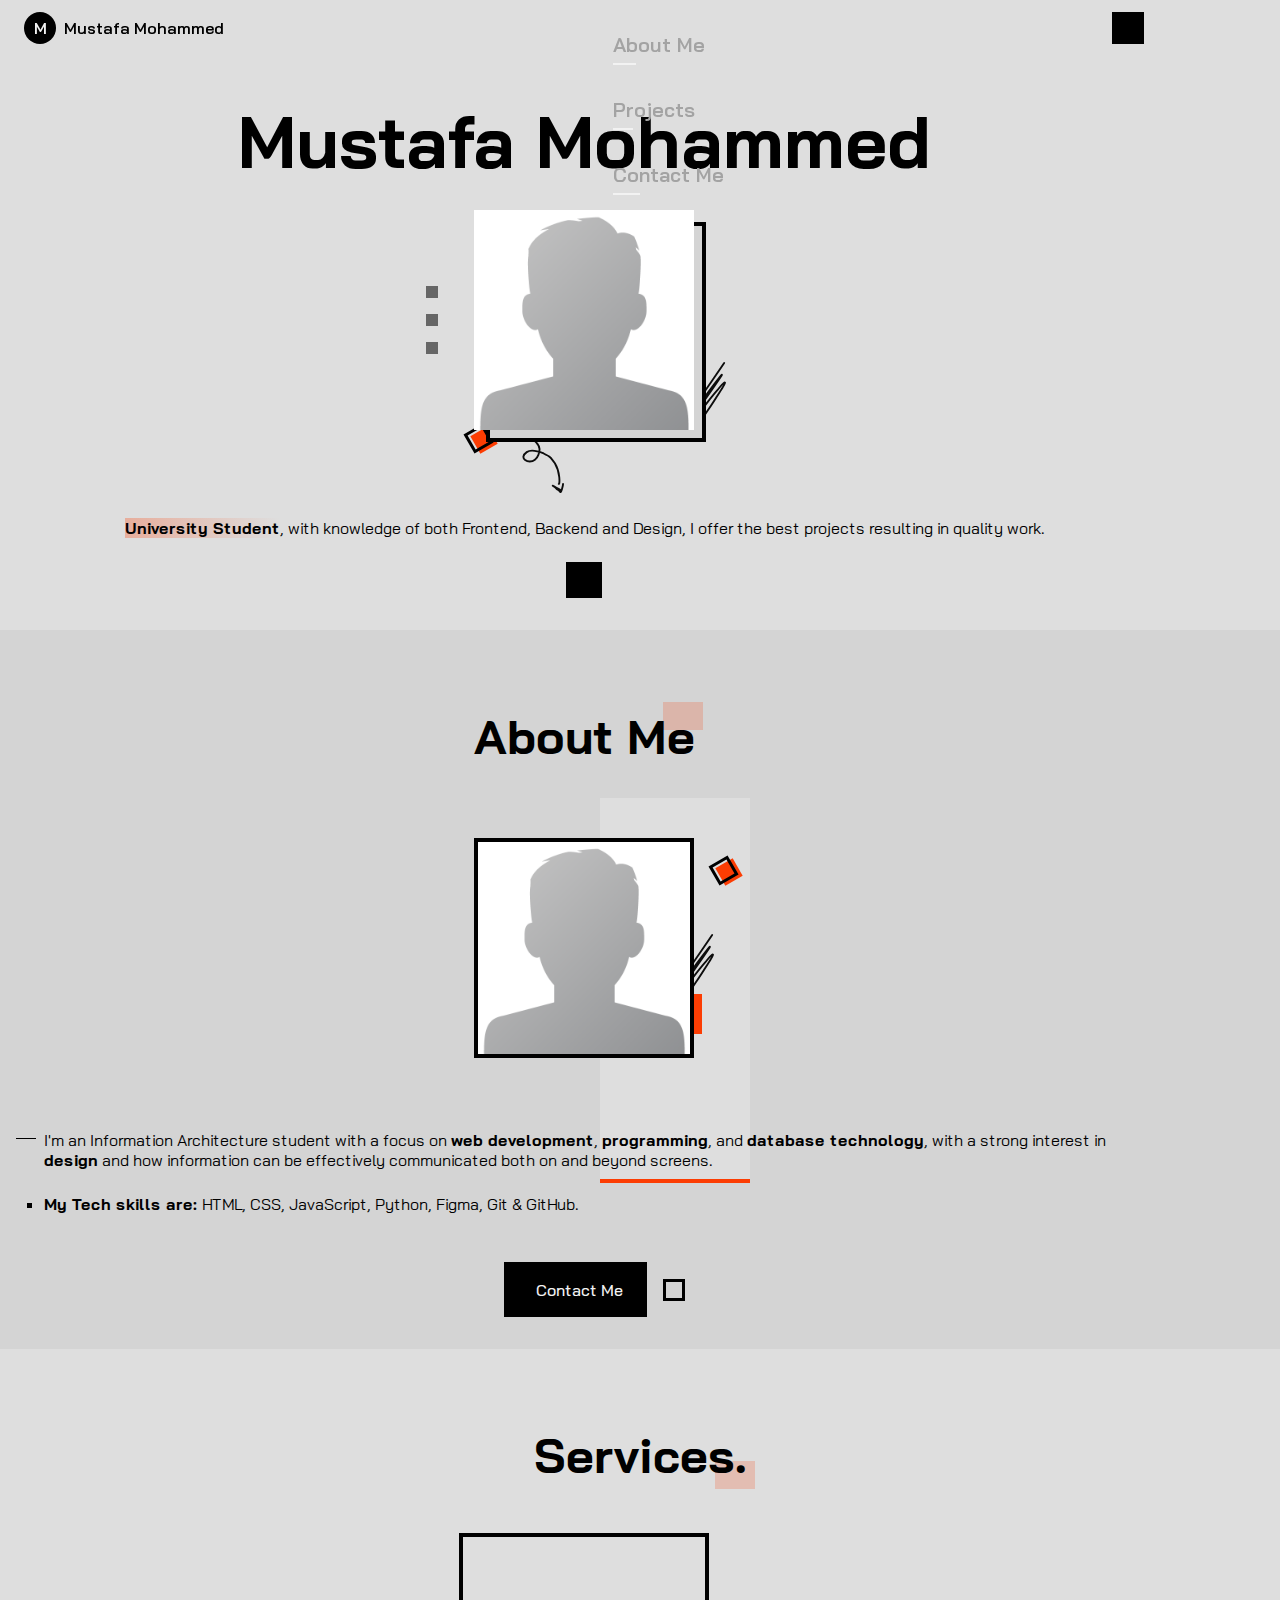
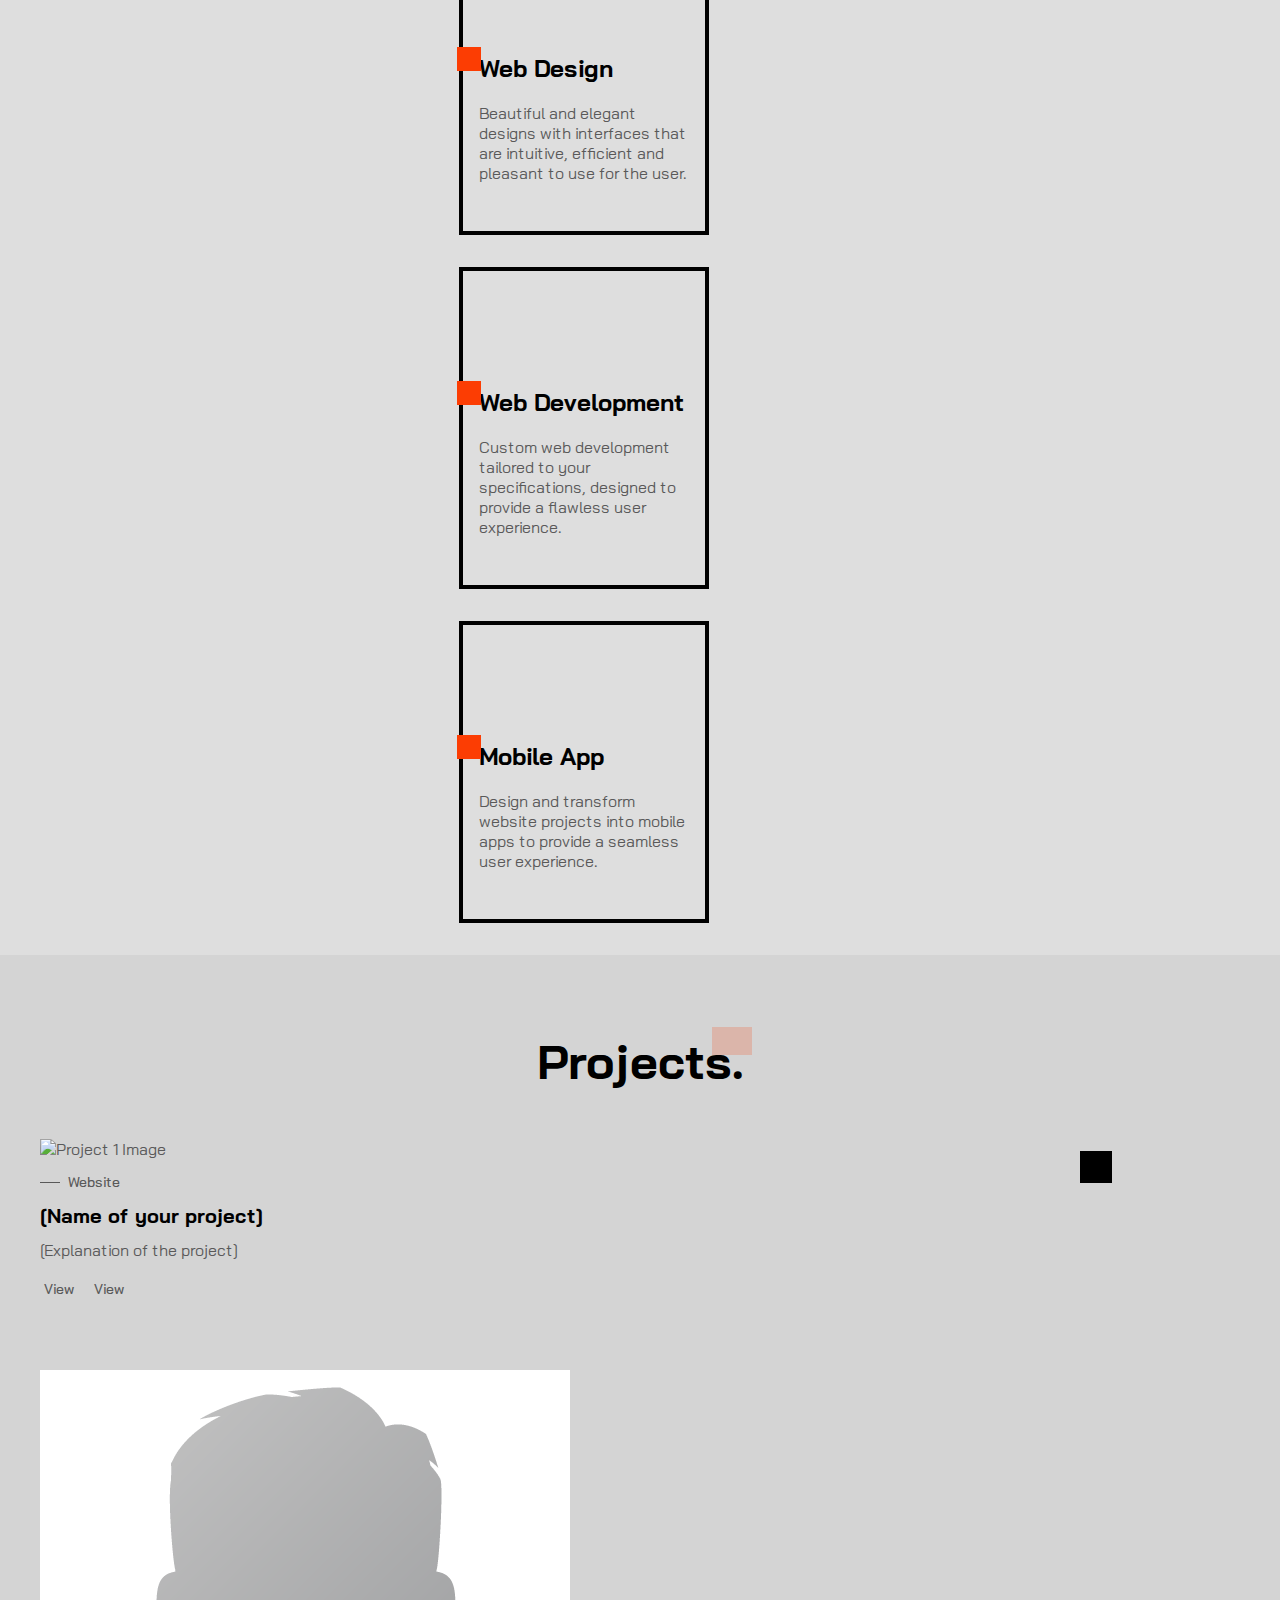
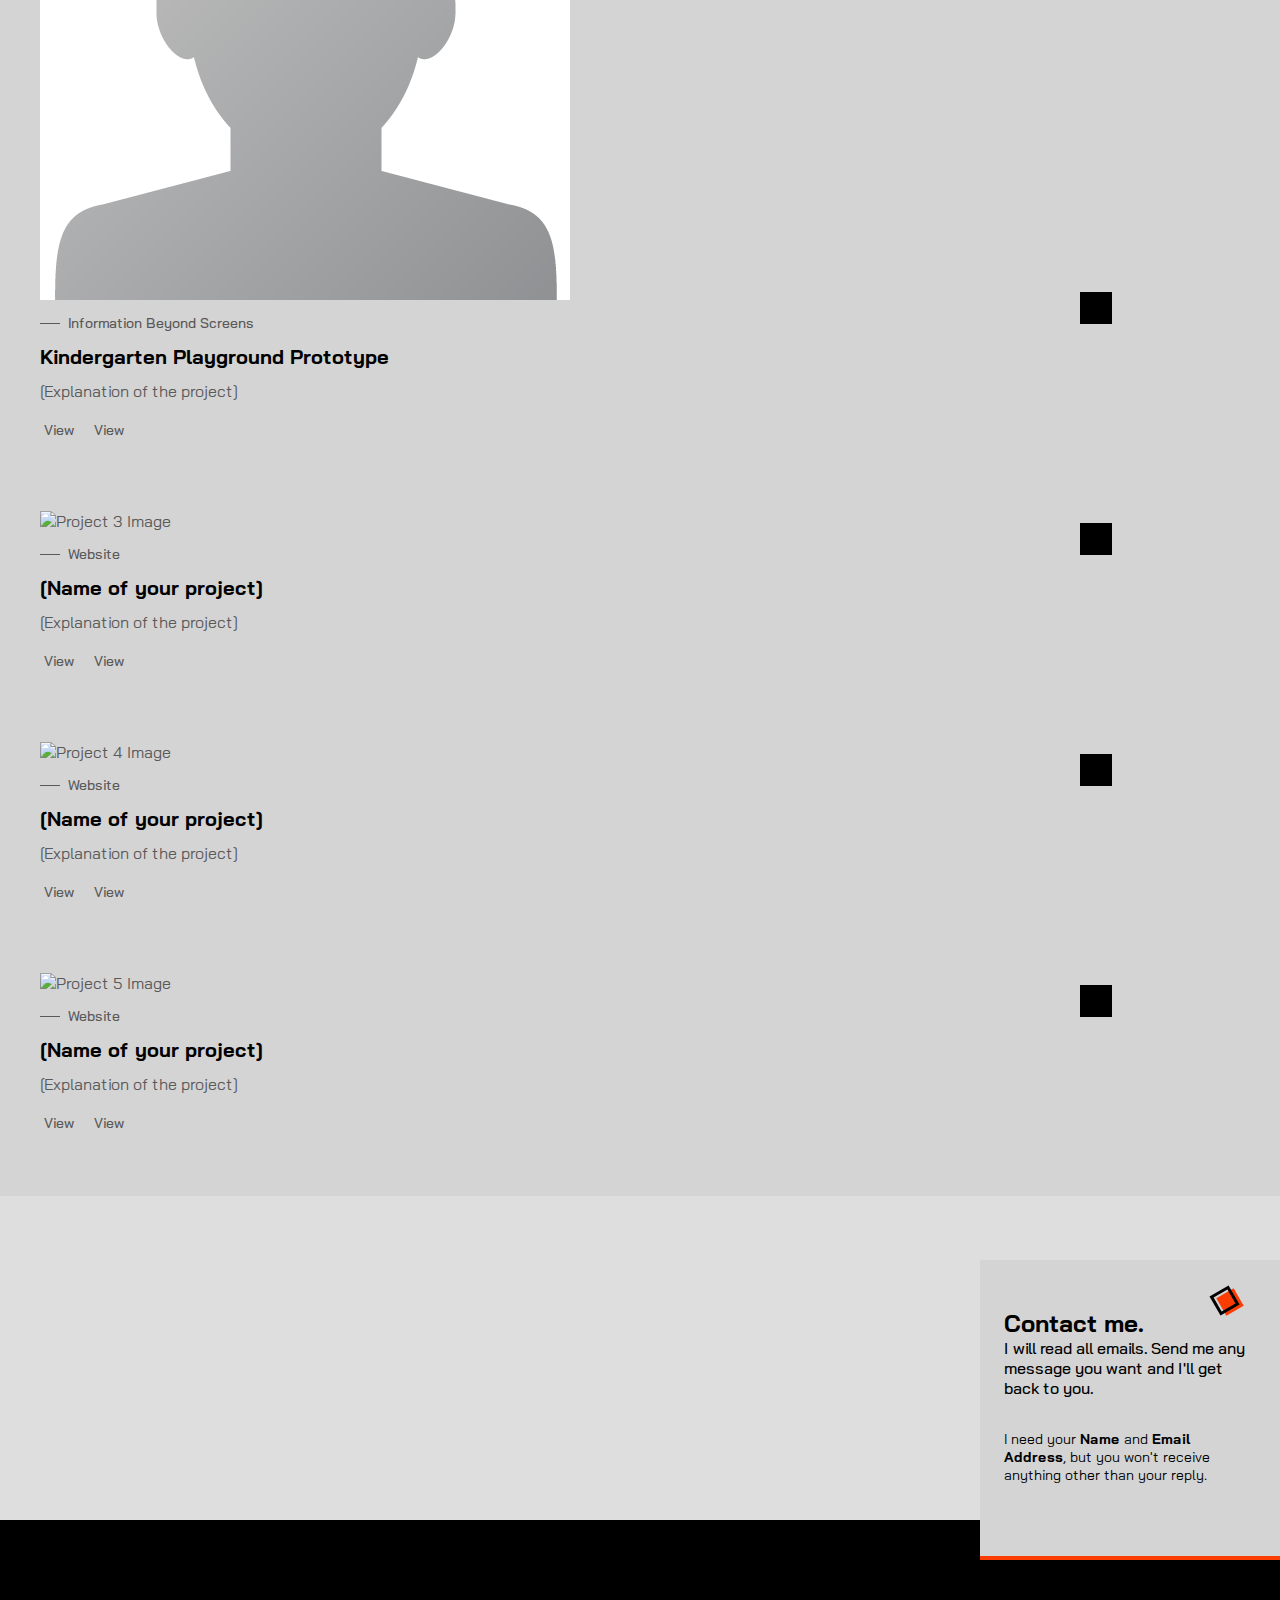
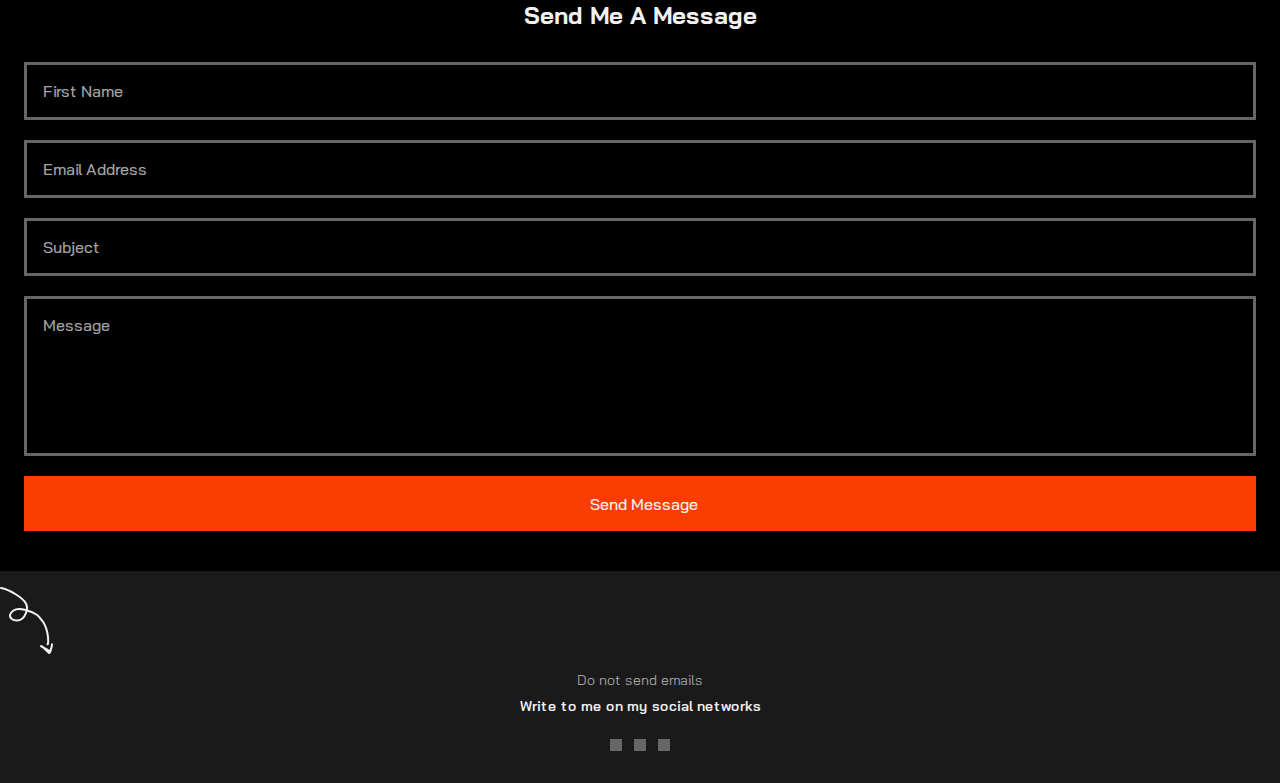
==== index.html @ 5ae8e8b4 "Big bulk commit of the individual portfolio assignment." ====
<!DOCTYPE html>
<html lang="en">

<head>
    <meta charset="UTF-8">
    <meta name="viewport" content="width=device-width, initial-scale=1.0">
    <link rel="shortcut icon" href="assets/images/favicon.ico" type="image/x-icon">
    <link rel="stylesheet" href="https://cdnjs.cloudflare.com/ajax/libs/remixicon/4.6.0/remixicon.css" crossorigin="">
    <link rel="stylesheet" href="assets/css/styles.css">
    <title>My Portfolio | Home</title>
</head>

<body>
    <header class="header" id="header">
        <nav class="nav container">
            <a href="#" class="nav__logo">
                <span class="nav__logo-circle">M</span>
                <span class="nav__logo-name">Mustafa Mohammed</span>
            </a>

            <div class="nav__menu" id="nav-menu">
                <span class="nav__title">Menu</span>

                <h3 class="nav__name">Mustafa</h3>

                <ul class="nav__list">
                    <li class="nav__item">
                        <a href="#home" class="nav__link">Home</a>
                    </li>
                    <li class="nav__item">
                        <a href="#about" class="nav__link">About Me</a>
                    </li>
                    <li class="nav__item">
                        <a href="#projects" class="nav__link">Projects</a>
                    </li>
                    <li class="nav__item">
                        <a href="#contact" class="nav__link">Contact Me</a>
                    </li>
                </ul>
                <!-- Close Button -->
                <div class="nav__close" id="nav-close">
                    <i class="ri-close-line"></i>
                </div>
            </div>

            <div class="nav__buttons">
                <!-- Toggle Button -->
                <div class="nav__toggle" id="nav-toggle">
                    <i class="ri-menu-line"></i>
                </div>
            </div>
        </nav>
    </header>

    <main class="main">
        <section class="home section" id="home">
            <div class="home__container container grid">
                <h1 class="home__name">Mustafa Mohammed</h1>

                <div class="home__profile">
                    <div class="home__image">
                        <img src="assets/images/owner.png" alt="Owner Image" class="home__img">
                        <div class="home__shadow"></div>

                        <img src="assets/images/curved-arrow.svg" alt="" class="home__arrow">
                        <img src="assets/images/random-lines.svg" alt="" class="home__line">

                        <div class="geometric-box"></div>
                    </div>

                    <div class="home__social">
                        <a href="https://discord.com/" target="_blank" class="home__social-link">
                            <i class="ri-discord-fill"></i>
                        </a>
                        <a href="https://www.linkedin.com/" target="_blank" class="home__social-link">
                            <i class="ri-linkedin-box-fill"></i>
                        </a>
                        <a href="https://github.com/" target="_blank" class="home__social-link">
                            <i class="ri-github-fill"></i>
                        </a>
                    </div>
                </div>

                <div class="home__info">
                    <p class="home__description">
                        <b>University Student</b>, with knowledge of both Frontend, Backend and Design,
                        I offer the best projects resulting in quality work.
                    </p>

                    <a href="#about" class="home__scroll">
                        <div class="home__scroll-box">
                            <i class="ri-arrow-down-s-line"></i>
                        </div>

                        <span class="home__scroll-text">Scroll for more</span>
                    </a>
                </div>
            </div>
        </section>

        <section class="about section" id="about">
            <div class="about__container container grid">
                <h2 class="section__title-1">
                    <span>About Me</span>
                </h2>

                <div class="about__profile">
                    <div class="about__image">
                        <img src="/assets/images/owner.png" alt="Owner Image" class="about__img">

                        <div class="about__shadow"></div>

                        <div class="geometric-box"></div>
                        <img src="assets/images/random-lines.svg" alt="image of lines" class="about__line">
                        <div class="about__box"></div>
                    </div>
                </div>

                <div class="about__info">
                    <p class="about__description">
                        I'm an Information Architecture student with a focus on <b>web development</b>,
                        <b>programming</b>, and
                        <b>database technology</b>, with a strong interest in <b>design</b> and how information can be
                        effectively
                        communicated both on and beyond screens.
                    </p>

                    <ul class="about__list">
                        <li class="about__item">
                            <b>My Tech skills are: </b> HTML, CSS, JavaScript, Python, Figma, Git & GitHub.
                        </li>
                    </ul>

                    <div class="about__buttons">
                        <a href="#contact" class="button">
                            <i class="ri-send-plane-line"></i> Contact Me
                        </a>

                        <a href="https://www.linkedin.com/" target="_blank" class="button__ghost">
                            <i class="ri-linkedin-box-fill"></i>
                        </a>
                    </div>
                </div>
            </div>
        </section>

        <section class="services section" id="services">
            <h2 class="section__title-2">
                <span>Services.</span>
            </h2>

            <div class="services__container container grid">
                <article class="services__card">
                    <div class="services__border"></div>

                    <div class="services__content">
                        <div class="services__icon">
                            <div class="services__box"></div>
                            <i class="ri-layout-4-line"></i>
                        </div>

                        <h2 class="services__title">Web Design</h2>

                        <p class="services__description">
                            Beautiful and elegant designs with interfaces that are intuitive, efficient and pleasant to
                            use for the user.
                        </p>
                    </div>
                </article>

                <article class="services__card">
                    <div class="services__border"></div>

                    <div class="services__content">
                        <div class="services__icon">
                            <div class="services__box"></div>
                            <i class="ri-code-box-line"></i>
                        </div>

                        <h2 class="services__title">Web Development</h2>

                        <p class="services__description">
                            Custom web development tailored to your specifications,
                            designed to provide a flawless user experience.
                        </p>
                    </div>
                </article>

                <article class="services__card">
                    <div class="services__border"></div>

                    <div class="services__content">
                        <div class="services__icon">
                            <div class="services__box"></div>
                            <i class="ri-smartphone-line"></i>
                        </div>

                        <h2 class="services__title">Mobile App</h2>

                        <p class="services__description">
                            Design and transform website projects into mobile apps to provide a seamless user
                            experience.
                        </p>
                    </div>
                </article>
            </div>
        </section>

        <section class="projects section" id="projects">
            <h2 class="section__title-1">
                <span>Projects.</span>
            </h2>

            <div class="projects__container container grid">
                <!-- Project 1 -->
                <article class="projects__card">
                    <div class="projects__image">
                        <img src="assets/images/" alt="Project 1 Image" class="projects__img">

                        <a href="" class="project__button button">
                            <i class="ri-arrow-right-up-line"></i>
                        </a>
                    </div>

                    <div class="projects__content">
                        <h3 class="projects__subtitle">Website</h3>
                        <h2 class="projects__title">[Name of your project]</h2>

                        <p class="projects__description">
                            [Explanation of the project]
                        </p>
                    </div>

                    <div class="projects__buttons">
                        <a href="https://github.com/" target="_blank" class="projects__link">
                            <i class="ri-github-fill"></i> View
                        </a>

                        <a href="https://dribbble.com/" target="_blank" class="projects__link">
                            <i class="ri-dribbble-line"></i> View
                        </a>
                    </div>
                </article>

                <!-- Project 2 -->
                <article class="projects__card">
                    <div class="projects__image">
                        <img src="assets/images/owner.png" alt="Project 2 Image" class="projects__img">

                        <a href="" class="project__button button">
                            <i class="ri-arrow-right-up-line"></i>
                        </a>
                    </div>

                    <div class="projects__content">
                        <h3 class="projects__subtitle">Information Beyond Screens</h3>
                        <h2 class="projects__title">Kindergarten Playground Prototype</h2>

                        <p class="projects__description">
                            [Explanation of the project]
                        </p>
                    </div>

                    <div class="projects__buttons">
                        <a href="https://github.com/" target="_blank" class="projects__link">
                            <i class="ri-github-fill"></i> View
                        </a>

                        <a href="https://dribbble.com/" target="_blank" class="projects__link">
                            <i class="ri-dribbble-line"></i> View
                        </a>
                    </div>
                </article>

                <!-- Project 3 -->
                <article class="projects__card">
                    <div class="projects__image">
                        <img src="assets/images/" alt="Project 3 Image" class="projects__img">

                        <a href="" class="project__button button">
                            <i class="ri-arrow-right-up-line"></i>
                        </a>
                    </div>

                    <div class="projects__content">
                        <h3 class="projects__subtitle">Website</h3>
                        <h2 class="projects__title">[Name of your project]</h2>

                        <p class="projects__description">
                            [Explanation of the project]
                        </p>
                    </div>

                    <div class="projects__buttons">
                        <a href="https://github.com/" target="_blank" class="projects__link">
                            <i class="ri-github-fill"></i> View
                        </a>

                        <a href="https://dribbble.com/" target="_blank" class="projects__link">
                            <i class="ri-dribbble-line"></i> View
                        </a>
                    </div>
                </article>

                <!-- Project 4 -->
                <article class="projects__card">
                    <div class="projects__image">
                        <img src="assets/images/" alt="Project 4 Image" class="projects__img">

                        <a href="" class="project__button button">
                            <i class="ri-arrow-right-up-line"></i>
                        </a>
                    </div>

                    <div class="projects__content">
                        <h3 class="projects__subtitle">Website</h3>
                        <h2 class="projects__title">[Name of your project]</h2>

                        <p class="projects__description">
                            [Explanation of the project]
                        </p>
                    </div>

                    <div class="projects__buttons">
                        <a href="https://github.com/" target="_blank" class="projects__link">
                            <i class="ri-github-fill"></i> View
                        </a>

                        <a href="https://dribbble.com/" target="_blank" class="projects__link">
                            <i class="ri-dribbble-line"></i> View
                        </a>
                    </div>
                </article>

                <!-- Project 5 -->
                <article class="projects__card">
                    <div class="projects__image">
                        <img src="assets/images/" alt="Project 5 Image" class="projects__img">

                        <a href="" class="project__button button">
                            <i class="ri-arrow-right-up-line"></i>
                        </a>
                    </div>

                    <div class="projects__content">
                        <h3 class="projects__subtitle">Website</h3>
                        <h2 class="projects__title">[Name of your project]</h2>

                        <p class="projects__description">
                            [Explanation of the project]
                        </p>
                    </div>

                    <div class="projects__buttons">
                        <a href="https://github.com/" target="_blank" class="projects__link">
                            <i class="ri-github-fill"></i> View
                        </a>

                        <a href="https://dribbble.com/" target="_blank" class="projects__link">
                            <i class="ri-dribbble-line"></i> View
                        </a>
                    </div>
                </article>
            </div>
        </section>

        <section class="contact section" id="contact">
            <div class="contact__container grid">
                <div class="contact__data">
                    <h2 class="section--title-2">
                        <span>Contact me.</span>
                    </h2>

                    <p class="contact__description-1">
                        I will read all emails. Send me any message you want and I'll get back to you.
                    </p>

                    <p class="contact__description-2">
                        I need your <b>Name</b> and <b>Email Address</b>, but you won't receive anything other than your
                        reply.
                    </p>

                    <div class="geometric-box"></div>
                </div>

                <div class="contact__mail">
                    <h2 class="contact__title">Send Me A Message</h2>

                    <form action="" class="contact__form" id="contact-form">
                        <div class="contact__group">
                            <div class="contact__box">
                                <input type="text" name="usern_name" class="contact__input" id="name" required placeholder="First Name">
                                <label for="name" class="contact__label">First Name</label>
                            </div>

                            <div class="contact__box">
                                <input type="email" name="usern_email" class="contact__input" id="email" required placeholder="Email Address">
                                <label for="email" class="contact__label">Email Address</label>
                            </div>
                        </div>

                        <div class="contact__box">
                            <input type="text" name="usern_subject" class="contact__input" id="subject" required placeholder="Subject">
                            <label for="subject" class="contact__label">Subject</label>
                        </div>

                        <div class="contact__box contact__area">
                            <textarea name="user_message" id="message" class="contact__input" required placeholder="Message"></textarea>
                            <label for="message" class="contact__label">Message</label>
                        </div>

                        <button type="submit" class="contact__button button">
                            <i class="ri-send-plane-line"></i> Send Message
                        </button>
                    </form>
                </div>

                <div class="contact__social">
                    <img src="assets/images/curved-arrow.svg" alt="" class="contact__social__arrow">

                    <div class="contact__social-data">
                        <div>
                            <p class="contact__social-description-1">
                                Do not send emails
                            </p>

                            <p class="contact__social-description-2">
                                Write to me on my social networks
                            </p>
                        </div>

                        <div class="contact__social-links">
                            <a href="https://www.facebook.com/" target="_blank" class="contact__social-link">
                                <i class="ri-facebook-circle-fill"></i>
                            </a>

                            <a href="https://www.instagram.com/" target="_blank" class="contact__social-link">
                                <i class="ri-instagram-fill"></i>
                            </a>

                            <a href="https://www.linkedin.com/" target="_blank" class="contact__social-link">
                                <i class="ri-linkedin-box-fill"></i>
                            </a>
                        </div>
                    </div>
                </div>
            </div>
        </section>
    </main>

    <script src=""></script>

    <script src="assets/js/app.js"></script>
</body>

</html>
---- assets/css/styles.css ----
@import url('https://fonts.googleapis.com/css2?family=Bai+Jamjuree:ital,wght@0,200;0,300;0,400;0,500;0,600;0,700;1,200;1,300;1,400;1,500;1,600;1,700&family=Bebas+Neue&family=Fira+Sans+Condensed:ital,wght@0,100;0,200;0,300;0,400;0,500;0,600;0,700;0,800;0,900;1,100;1,200;1,300;1,400;1,500;1,600;1,700;1,800;1,900&family=Inter:ital,opsz,wght@0,14..32,100..900;1,14..32,100..900&family=Montserrat:ital,wght@0,100..900;1,100..900&family=Roboto:ital,wght@0,100;0,300;0,400;0,500;0,700;0,900;1,100;1,300;1,400;1,500;1,700;1,900&display=swap');

:root {
    --header-height: 3.5rem;

    --first-color: hsl(14, 98%, 50%);
    --black-color: hsl(0, 0%, 0%);
    --black-color-light: hsl(0, 0%, 40%);
    --white-color: hsl(0, 0%, 95%);
    --title-color: hsl(0, 0%, 0%);
    --text-color: hsl(0, 0%, 35%);
    --text-color-light: hsl(0, 0%, 64%);
    --body-color: hsl(0, 0%, 87%);
    --container-color: hsl(0, 0%, 83%);

    --body-font: "Bai Jamjuree", sans-serif;
    --biggest-font-size: 2.5rem;
    --h1-font-size: 1.75rem;
    --h2-font-size: 1.25rem;
    --h3-font-size: 1.125rem;
    --normal-font-size: .938rem;
    --small-font-size: .813rem;
    --smaller-font-size: .75rem;

    --font-regular: 400;
    --font-medium: 500;
    --font-semi-bold: 600;
    --font-bold: 700;

    --z-tooltip: 10;
    --z-fixed: 100;
}

@media screen and (min-width: 1150px) {
    :root {
        --biggest-font-size: 4.5rem;
        --h1-font-size: 3rem;
        --h2-font-size: 1.5rem;
        --h3-font-size: 1.25rem;
        --normal-font-size: 1rem;
        --small-font-size: .875rem;
        --smaller-font-size: .813rem;
    }
}


/*=============== BASE STYLES ===============*/
* {
    box-sizing: border-box;
    padding: 0;
    margin: 0;
}

html {
    scroll-behavior: smooth;
}

body {
    font-family: var(--body-font);
    font-size: var(--normal-font-size);
    background-color: var(--body-color);
    color: var(--text-color);
}

h1,
h2,
h3,
h4 {
    color: var(--title-color);
    font-weight: var(--font-bold);
}

ul {
    list-style: none;
}

a {
    text-decoration: none;
}

img {
    display: block;
    max-width: 100%;
    height: auto;
}

/*=============== THEME ===============*/


/*========== Variables Dark theme ==========*/


/*========== 
      Color changes in some parts of 
      the website, in dark theme
  ==========*/


/*=============== REUSABLE CSS CLASSES ===============*/
.container {
    max-width: 1120px;
    margin-inline: 1.5rem;
}

.grid {
    display: grid;
    gap: 1.5rem;
}

.section {
    padding-block: 4rem 2rem;
}

.section__title-1,
.section__title-2 {
    position: relative;
    font-size: var(--h1-font-size);
    width: max-content;
    margin: .75rem auto 2rem;
}

.section__title-1 span,
.section__title-2 span {
    z-index: 5;
    position: relative;
}

.section__title-1::after,
.section__title-2::after {
    content: "";
    width: 40px;
    height: 28px;
    background-color: hsla(14, 98%, 50%, .2);
    position: absolute;
    top: -4px;
    right: -8px;
}

.section__title-2::after {
    top: initial;
    bottom: -4px;
}

.geometric-box {
    position: absolute;
    width: 20px;
    height: 20px;
    background-color: var(--first-color);
    rotate: -30deg;
}

.geometric-box::after {
    content: "";
    position: absolute;
    width: 16px;
    height: 16px;
    border: 3px solid var(--black-color);
    left: -5px;
    top: -5px;
}

.main {
    overflow: hidden; /* For animation ScrollReveal */
}

/* HEADER & NAV */
.header {
    position: fixed;
    width: 100%;
    top: 0;
    left: 0;
    background-color: var(--body-color);
    z-index: var(--z-fixed);
    transition: box-shadow .4s;
}

.nav {
    position: relative;
    height: var(--header-height);
    display: flex;
    justify-content: space-between;
    align-items: center;
}

.nav__logo {
    display: flex;
    column-gap: .5rem;
    align-items: center;
    font-weight: var(--font-semi-bold);
    color: var(--title-color);
}

.nav__logo-circle,
.nav__toggle {
    width: 32px;
    height: 32px;
    background-color: var(--black-color);
    color: var(--white-color);
    display: grid;
    place-items: center;
}

.nav__logo-circle {
    border-radius: 50%;
}

.nav__toggle {
    font-size: 1.25rem;
    cursor: pointer;
}

/* for mobile devices */
@media screen and (max-width: 1150px) {
    .nav__menu {
        position: fixed;
        top: -100%;
        left: 0;
        background-color: hsla(0, 0%, 0%, .75);
        width: 100%;
        padding-block: 1.8rem 5rem;
        text-align: center;
        backdrop-filter: blur(8px);
        transition: top .4s;
    }
}

.nav__title,
.nav__name,
.nav__close {
    color: var(--white-color);
}

.nav-title {
    display: block;
    font-size: var(--smaller-font-size);
    font-weight: var(--font-semi-bold);
    margin-bottom: 3.5rem;
}

.nav__name {
    position: relative;
    width: max-content;
    margin: 0 auto 3rem;
    font-size: var(--h2-font-size);
}

.nav__name::after,
.nav__name::before {
    content: '';
    width: 40px;
    height: 1px;
    background-color: var(--text-color-light);
    position: absolute;
    top: 50%;
    left: -4rem;
}

.nav__name::before {
    left: initial;
    right: -4rem;
}

.nav__list {
    display: flex;
    flex-direction: column;
    row-gap: 2.5rem;
}

.nav__link {
    position: relative;
    color: var(--text-color-light);
    font-size: var(--h3-font-size);
    font-weight: var(--font-semi-bold);
    transition: color .3s;
}

.nav__link::after {
    content: '';
    width: 25%;
    height: 2px;
    background-color: var(--white-color);
    position: absolute;
    left: 0;
    bottom: -.5rem;
    transition: width .3s;
}

.nav__link:hover {
    color: var(--white-color);
}

.nav__link:hover::after {
    width: 25%;
}

.nav__close {
    position: absolute;
    font-size: 1.5rem;
    top: 1rem;
    right: 1.5rem;
    cursor: pointer;
}

.show-menu {
    top: 0;
}

.shadow-header {
    box-shadow: 0 1px 16px hsla(0, 0%, 0%, .12);
}

/* HOME SECTION */
.home__container {
    padding-top: 2rem;
}

.home__name {
    font-size: var(--biggest-font-size);
    text-align: center;
}

.home__profile {
    position: relative;
    justify-self: center;
}

.home__image {
    width: 220px;
}

.home__img {
    position: relative;
    z-index: 10;
}

.home__shadow {
    width: 100%;
    height: 100%;
    background-color: var(--container-color);
    position: absolute;
    bottom: -.75rem;
    right: -.75rem;
    border: 4px solid var(--black-color);
    z-index: 5;
    transition: background-color .4s;
}

.home__arrow,
.home__line {
    position: absolute;
    filter: invert(1);
    width: 50px;
    transition: filter .4s;
}

.home__arrow {
    left: 40px;
    bottom: -4rem;
}

.home__line {
    right: -2rem;
    bottom: -.5rem;
}

.home-profilel .geometric-box {
    top: 2.5rem;
    left: -.7rem;
    z-index: 10;
}

.home__social {
    height: max-content;
    position: absolute;
    left: -3rem;
    top: 0;
    bottom: 0;
    margin: auto 0;
    display: grid;
    row-gap: 1rem;
}

.home__social-link {
    background-color: var(--black-color-light);
    color: var(--white-color);
    font-size: 1.25rem;
    padding: 6px;
    display: grid;
    place-items: center;
    transition: background-color .3s;
}

.home__social-link:hover {
    background-color: var(--black-color);
}

.home__info {
    margin-top: 4rem;
}

.home__description {
    text-align: center;
    color: var(--title-color);
    margin-bottom: 1.5rem;
}

.home__description b {
    background: linear-gradient(90deg,
                hsla(14, 98%, 50%, .3),
                hsla(14, 98%, 50%, 0));
}

.home__scroll {
    display: block;
    width: max-content;
    margin: 0 auto;
}

.home__scroll-text {
    display: none;
}

.home__scroll-box {
    background-color: var(--black-color);
    color: var(--white-color);
    width: 36px;
    height: 36px;
    display: grid;
    place-items: center;
    font-size: 1rem;
    cursor: pointer;
    overflow: hidden;
    transition: background-color .4s;
}

.home__scroll-box i {
    animation: scroll-down 3s infinite;
}

/* animation keyframes for the scroll icon */
@keyframes scroll-down {
    0% {
        transform: translateY(-1rem);
        opacity: 0;
    }
    50% {
        transform: translateY(0);
        opacity: 1;
    }
    100% {
        transform: translateY(.6rem);
        opacity: 0;
    }
}

/* ABOUT SECTION */
.button,
.button__ghost {
    display: flex;
    align-items: center;
    justify-content: center;
    column-gap: .5rem;
}

.button {
    background-color: var(--black-color);
    padding: 1.1rem 1.5rem;
    color: var(--white-color);
    font-weight: var(--font-medium);
    transition: background-color .4s;
}

.button i {
    font-size: 1.25rem;
}

.button:hover {
    background-color: var(--first-color);
}

.button__ghost {
    border: 3px solid var(--black-color);
    color: var(--black-color);
    padding: .5rem;
    transition: border .4s, color .4s;
}

.button__ghost i {
    font-size: 1.25rem;
}

.button__ghost:hover {
    border: 3px solid var(--first-color);
}

.about {
    background-color: var(--container-color);
    transition: background-color .4s;
}

.about__container {
    row-gap: 0;
}

.about__profile {
    position: relative;
    justify-self: center;
    margin-block: 2.5rem 4.5rem;
}

.about__image {
    width: 220px;
}

.about__img {
    position: relative;
    border: 4px solid var(--black-color); /* --white-color */
    z-index: 1;
}

.about__shadow,
.about__line,
.about__box {
    position: absolute;
}

.about__shadow {
    width: 150px;
    height: 385px;
    background-color: var(--body-color);
    top: -2.5rem;
    right: -3.5rem;
    border-bottom: 4px solid var(--first-color);
    transition: background-color .4s;
}

.about__profile .geometric-box {
    top: 1.5rem;
    right: -2.8rem;
}

.about__line {
    filter: invert(1);
    right: -1.25rem;
    top: 6rem;
    width: 50px;
    transition: filter .4s;
}

.about__box {
    width: 40px;
    height: 40px;
    background-color: var(--first-color);
    right: -.5rem;
    bottom: 1.5rem;
}

.about__info {
    padding-left: 1.25rem;
}

.about__description {
    position: relative;
    color: var(--title-color);
    margin-bottom: 1.5rem;
}

.about__description::after {
    content: '';
    width: 20px;
    height: 1px;
    background-color: var(--title-color);
    position: absolute;
    left: -1.75rem;
    top: .5rem;
}

.about__list {
    list-style: square;
    color: var(--title-color);
    margin-bottom: 3rem;
}

.about__buttons {
    display: flex;
    justify-content: center;
    align-items: center;
    column-gap: 1rem;
}

/* SERVICES SECTION */
.services__container {
    grid-template-columns: 250px;
    justify-content: center;
    row-gap: 2rem;
    padding-top: 1rem;
}

.services__card {
    position: relative;
}

.services__content {
    height: 100%;
    background-color: var(--body-color);
    border: 4px solid var(--black-color);
    padding: 6rem 1rem 3rem;
    z-index: 5;
    position: relative;
    transition: background-color .4s, border .4s;
}

.services__border {
    position: absolute;
    width: 100%;
    height: 100%;
    border: 4px solid var(--first-color);
    top: 0;
    left: 0;
    transition: transform .4s;
}

.services__card:hover .services__border {
    transform: translate(.75rem, .75rem);
}

.services__icon {
    position: relative;
    display: inline-block;
}

.services__icon i {
    font-size: 2rem;
    color: var(--black-color);
    position: relative;
    z-index: 5;
}

.services__box {
    position: absolute;
    width: 24px;
    height: 24px;
    background-color: var(--first-color);
    right: -2px;
    top: -2px;
}

.services__title {
    font-size: var(--h2-font-size);
    margin-bottom: 1.25rem;
}

/* PROJECTS SECTION */
.projects {
    background-color: var(--container-color);
    transition: background-color .4s;
}

.projects__container {
    row-gap: 1rem 1rem 2rem;
}

.projects__card {
    padding: 1rem 1rem 2rem;
    transition: background-color .4s;
}

.projects__image {
    position: relative;
    margin-bottom: .75rem;
}

.project__button {
    position: absolute;
    right: 1rem;
    bottom: -1.5rem;
    padding: 1rem;
}

.projects__content {
    margin-bottom: 1.25rem;
}

.projects__subtitle {
    position: relative;
    display: inline-block;
    font-size: var(--small-font-size);
    font-weight: var(--font-medium);
    color: var(--text-color);
    margin-bottom: .75rem;
    padding-left: 1.75rem;
}

.projects__subtitle::after {
    content: '';
    width: 20px;
    height: 1px;
    background-color: var(--text-color);
    position: absolute;
    top: 50%;
    left: 0;
}

.projects__title {
    font-size: var(--h3-font-size);
    margin-bottom: .75rem;
}

.projects__buttons {
    display: flex;
    align-items: center;
    column-gap: 1rem;
}

.projects__link {
    display: flex;
    align-items: center;
    column-gap: .25rem;
    color: var(--text-color);
    font-size: var(--small-font-size);
    font-weight: var(--font-medium);
    transition: color .4s;
}

.projects__link i {
    font-size: 1rem;
    color: var(--title-color);
    transition: color .4s;
}

.projects__link:hover,
.projects__link:hover i {
    color: var(--first-color);
}

.projects__card:hover {
    background-color: var(--white-color);
}

/* CONTACT SECTION */
.contact {
    padding-bottom: 0;
}

.contact__container {
    position: relative;
    grid-template-rows: 300px max-content max-content;
    row-gap: 0;
}

.contact__data {
    position: relative;
    width: 300px;
    height: 300px;
    background-color: var(--container-color);
    padding: 3rem 1.5rem 3.5rem;
    margin-left: auto;
    border-bottom: 4px solid var(--first-color);
    z-index: 5;
    transition: background-color .4s;
}

.contact__data .section__title-2 {
    margin: 0 0 1.5rem;
    transform: translateX(-3rem);
}

.contact__description-1 {
    color: var(--title-color);
    font-weight: var(--font-medium);
    margin-bottom: 2rem;
}

.contact__description-2 {
    color: var(--title-color);
    font-size: var(--small-font-size);
}

.contact__data .geometric-box {
    top: 2rem;
    right: 2.5rem;
}

.contact__mail {
    position: relative;
    background-color: var(--black-color);
    padding: 5rem 1.5rem 2.5rem;
    margin-top: -2.5rem;
    transition: background-color .4s;
}

.contact__title {
    color: var(--white-color);
    font-size: var(--h2-font-size);
    margin-bottom: 2rem;
    text-align: center;
}

.contact__form,
.contact__group {
    display: grid;
    row-gap: 1.25rem;
}

.contact__form {
    position: relative;
}

.contact__box {
    position: relative;
    width: 100%;
    height: 58px;
}

.contact__input,
.contact__button {
    font-family: var(--body-font);
    font-size: var(--normal-font-size);
    outline: none;
    border: none;
}

.contact__input {
    position: absolute;
    width: 100%;
    height: 100%;
    background-color: var(--black-color);
    border: 3px solid var(--black-color-light);
    color: var(--white-color);
    padding: .5rem 1rem;
    font-weight: var(--font-medium);
    transition: border .4s, background-color .4s;
}

.contact__input::placeholder {
    color: var(--text-color-light);
    transition: opacity .4s;
}

.contact__input:focus {
    border: 3px solid var(--white-color);
}

.contact__input:-webkit-autofill { /* this does so that the value inside of the input doesn't become another color (autofill from Google) */
    transition: background-color 6000s, color 6000s;
}

.contact__label {
    position: absolute;
    top: 8px;
    left: 10px;
    color: var(--text-color-light);
    font-size: var(--small-font-size);
    font-weight: var(--font-medium);
    background-color: var(--black-color);
    padding: 8px;
    pointer-events: none;
    transition: top .4s, opacity .4s, background-color .4s;
    opacity: 0;
}

.contact__form .contact__area {
    height: 10rem;
}

.contact__area textarea {
    resize: none;
    padding-top: 1rem;
}

.contact__button {
    background-color: var(--first-color);
    cursor: pointer;
}

/* Making the placeholder opaque */
.contact__input:focus::placeholder {
    opacity: 0;
}

.contact__input:focus + .contact__label,
.contact__input:not(:placeholder-shown).contact__input:not(:focus) + .contact__label {
    opacity: 1;
    top: -16px;
}

.contact__social {
    display: grid;
    row-gap: 1rem;
    background-color: hsl(0, 0%, 10%);
    padding-block: 1rem 2rem;
    text-align: center;
}

.contact__social-arrow {
    width: 32px;
    margin: 0 auto;
}

.contact__social-data {
    display: flex;
    flex-direction: column;
    row-gap: 1.5rem;
}

.contact__social-description-1 {
    color: var(--text-color-light);
    font-size: var(--small-font-size);
    margin-bottom: .5rem;
}

.contact__social-description-2 {
    color: var(--white-color);
    font-size: var(--small-font-size);
    font-weight: var(--font-semi-bold);
}

.contact__social-links {
    display: flex;
    justify-content: center;
    column-gap: .75rem;
}

.contact__social-link {
    background-color: var(--black-color-light);
    padding: 6px;
    color: var(--white-color);
    font-size: 1.25rem;
    display: grid;
    place-items: center;
    transition: background-color .3s;
}

.contact__social-link:hover {
    background-color: var(--first-color);
}
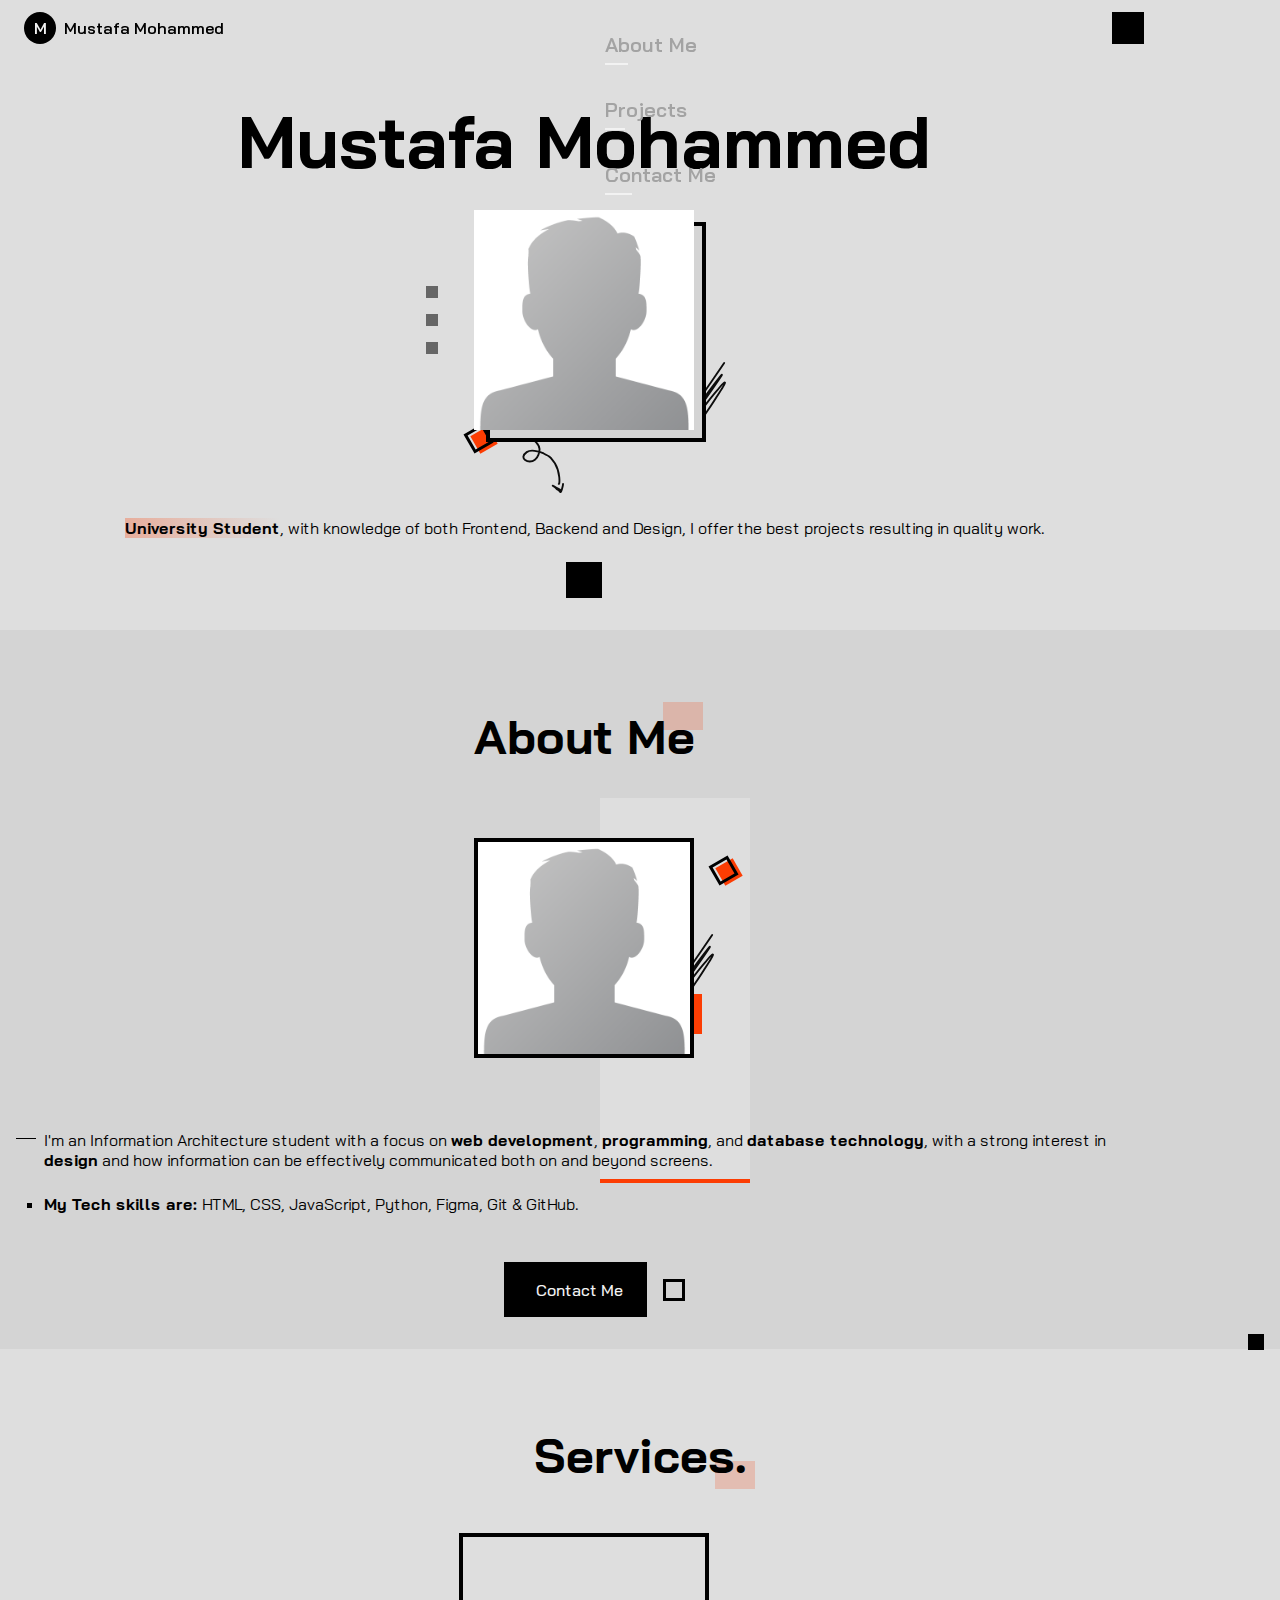
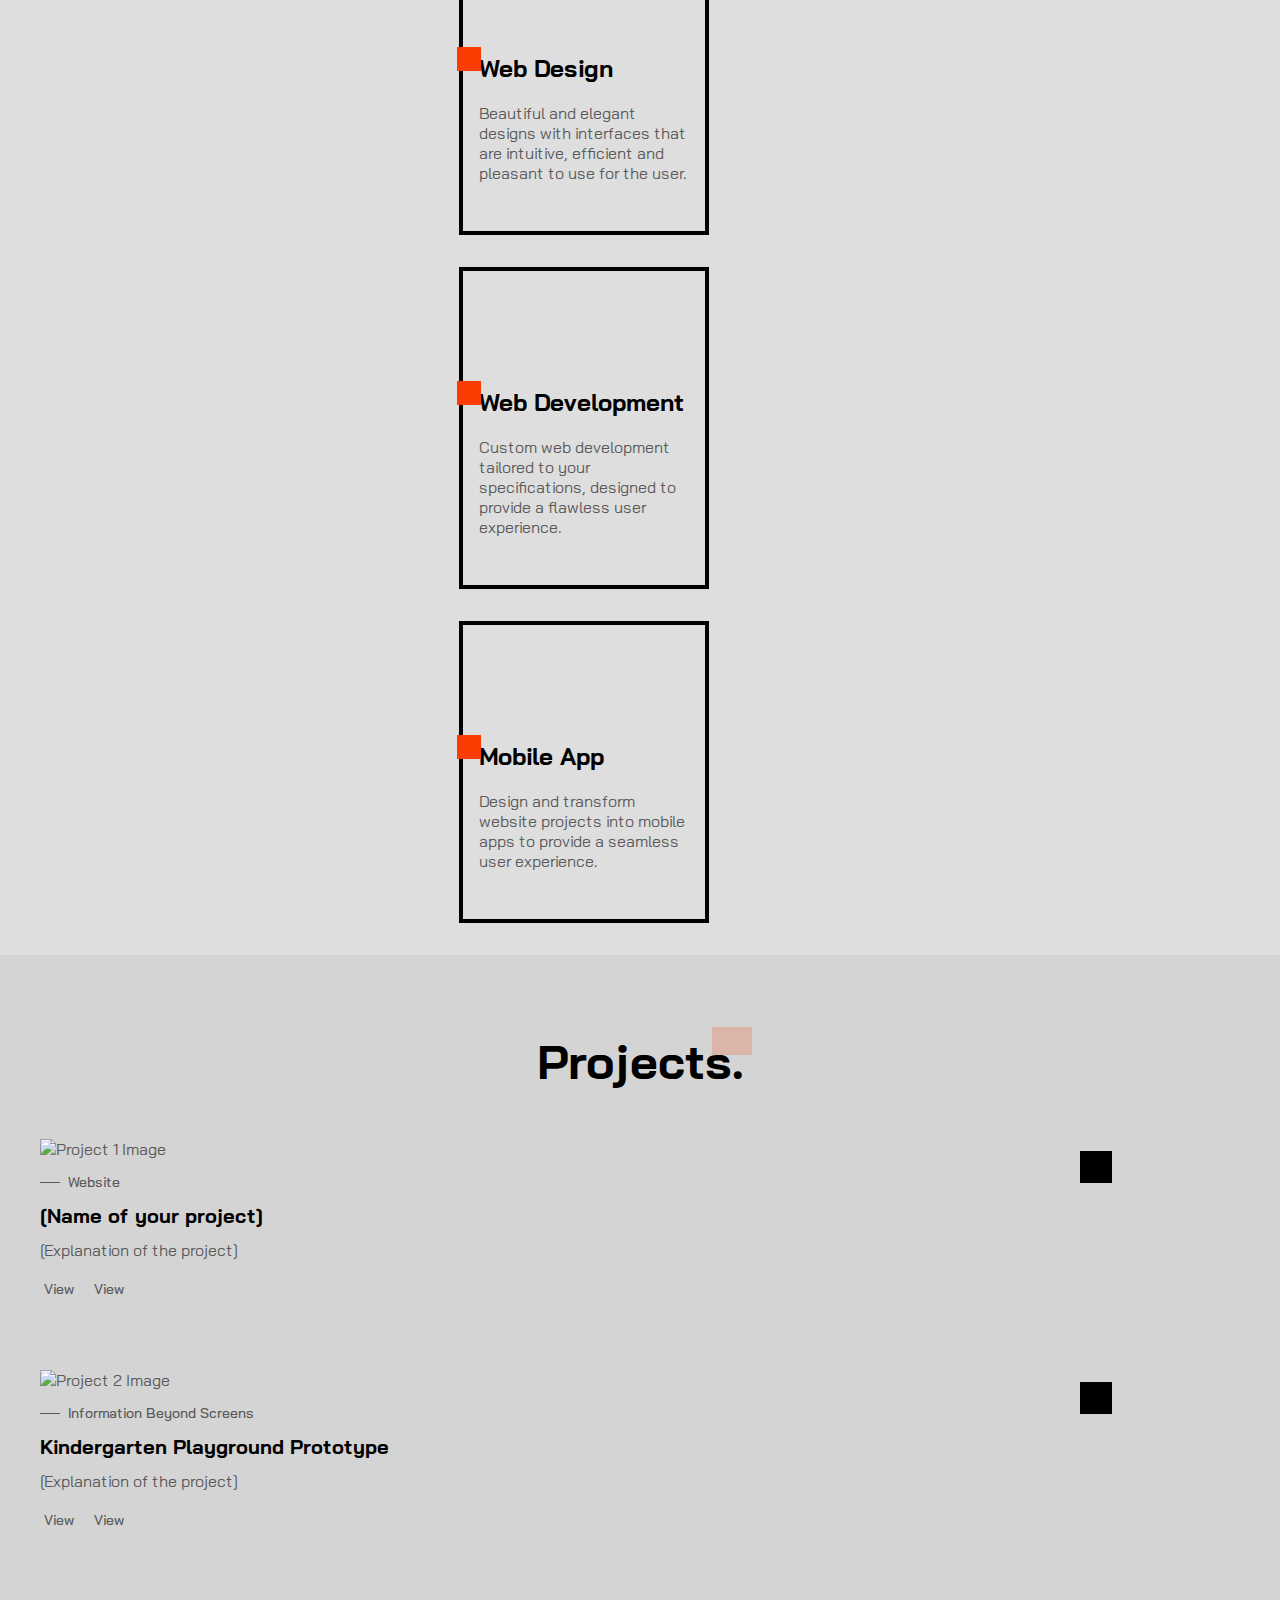
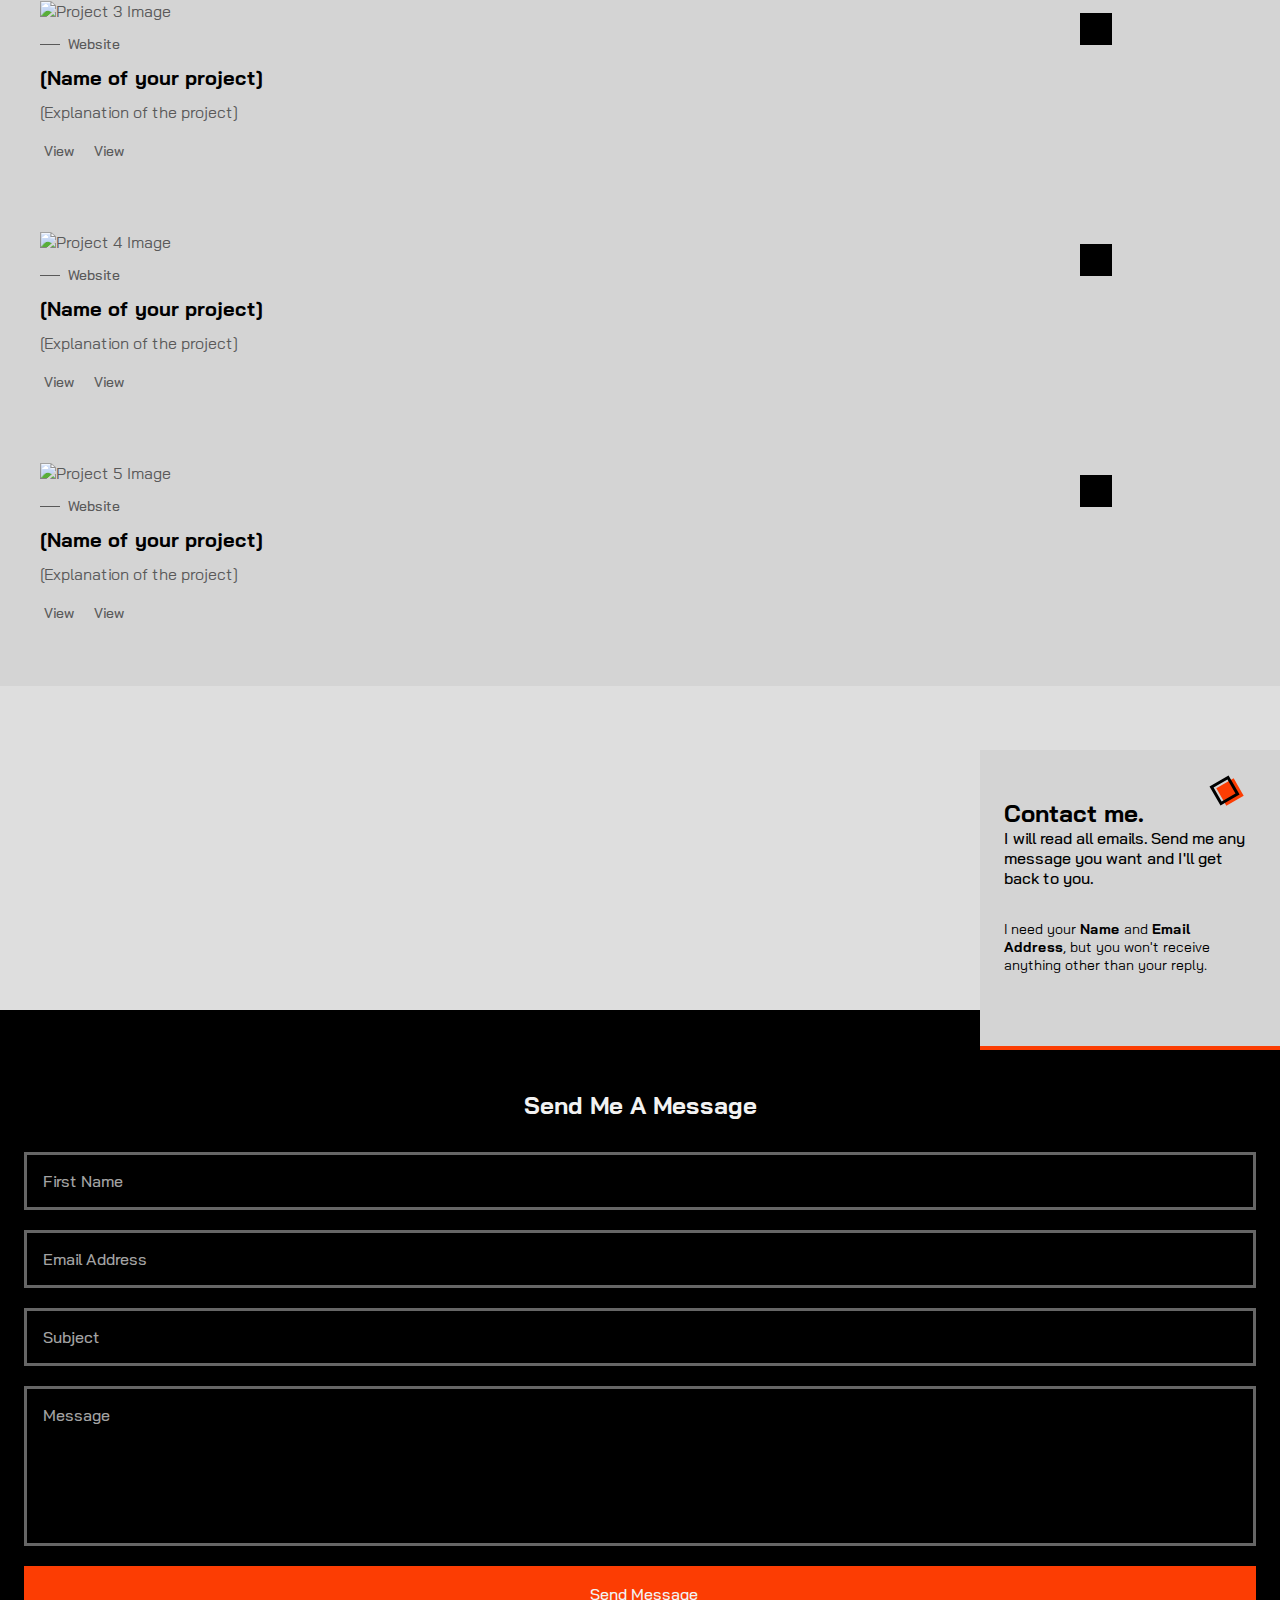
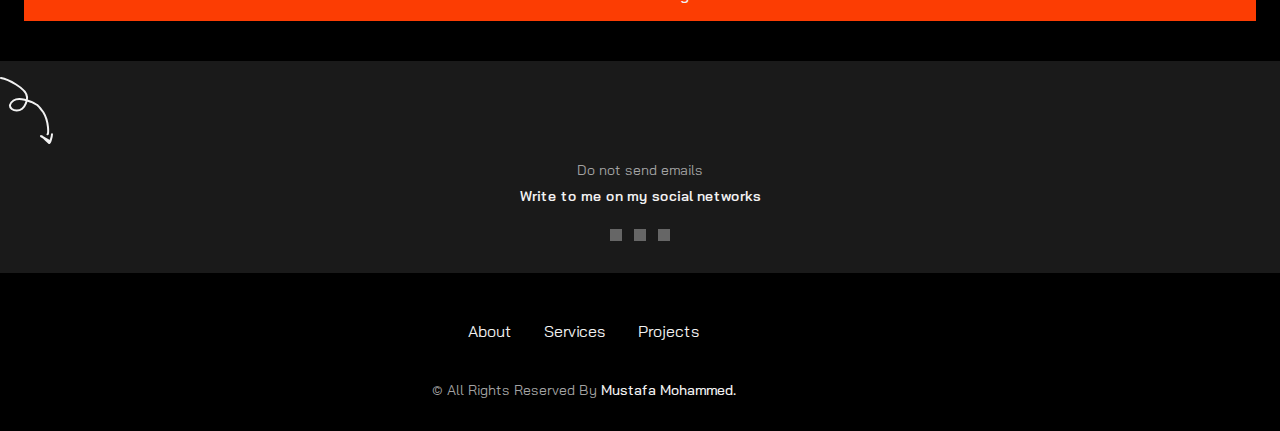
==== commit 46766998: "Fixed dark/light mode, added footer and active links, and a scroll up icon." ====
--- a/index.html
+++ b/index.html
@@ -25,7 +25,7 @@
 
                 <ul class="nav__list">
                     <li class="nav__item">
-                        <a href="#home" class="nav__link">Home</a>
+                        <a href="#home" class="nav__link active-link">Home</a>
                     </li>
                     <li class="nav__item">
                         <a href="#about" class="nav__link">About Me</a>
@@ -44,6 +44,9 @@
             </div>
 
             <div class="nav__buttons">
+                <!-- Dark/Light Theme Button -->
+                <i class="ri-moon-line change-theme" id="theme-button"></i>
+
                 <!-- Toggle Button -->
                 <div class="nav__toggle" id="nav-toggle">
                     <i class="ri-menu-line"></i>
@@ -245,7 +248,7 @@
                 <!-- Project 2 -->
                 <article class="projects__card">
                     <div class="projects__image">
-                        <img src="assets/images/owner.png" alt="Project 2 Image" class="projects__img">
+                        <img src="assets/images/" alt="Project 2 Image" class="projects__img">
 
                         <a href="" class="project__button button">
                             <i class="ri-arrow-right-up-line"></i>
@@ -448,6 +451,34 @@
         </section>
     </main>
 
+    <!-- Footer -->
+     <footer class="footer">
+        <div class="footer__container container grid">
+            <ul class="footer__links">
+                <li>
+                    <a href="#about" class="footer__link">About</a>
+                </li>
+
+                <li>
+                    <a href="#services" class="footer__link">Services</a>
+                </li>
+
+                <li>
+                    <a href="#projects" class="footer__link">Projects</a>
+                </li>
+            </ul>
+
+            <span class="footer__copy">
+                &#169; All Rights Reserved By
+                <a href="">Mustafa Mohammed.</a>
+            </span>
+        </div>
+     </footer>
+
+     <a href="#" class="scrollup" id="scroll-up">
+        <i class="ri-arrow-up-s-line"></i>
+     </a>
+
     <script src=""></script>
 
     <script src="assets/js/app.js"></script>
--- a/assets/css/styles.css
+++ b/assets/css/styles.css
@@ -60,6 +60,7 @@
     font-size: var(--normal-font-size);
     background-color: var(--body-color);
     color: var(--text-color);
+    transition: background-color .4s; /* for dark mode */
 }
 
 h1,
@@ -85,16 +86,68 @@
 }
 
 /*=============== THEME ===============*/
-
+.nav__buttons {
+    display: flex;
+    align-items: center;
+    column-gap: 1rem;
+}
+
+.change-theme {
+    font-size: 1.25rem;
+    color: var(--title-color);
+    cursor: pointer;
+    transition: color .3s;
+}
 
 /*========== Variables Dark theme ==========*/
-
+body.dark-theme {
+    --first-color: hsl(14, 80%, 50%);
+    --black-color: hsl(0, 0%, 18%);
+    --black-color-light: hsl(0, 0%, 30%);
+    --title-color: hsl(0, 0%, 95%);
+    --text-color: hsl(0, 0%, 70%);
+    --body-color: hsl(0, 0%, 8%);
+    --container-color: hsl(0, 0%, 12%);
+}
 
 /*========== 
       Color changes in some parts of 
       the website, in dark theme
   ==========*/
-
+.dark-theme .shadow-header {
+    box-shadow: 0 10px 12px hsla(0, 0%, 0%, .6);
+}
+
+.dark-theme .section__title-1::after,
+.dark-theme .section__title-2::after {
+    background-color: hsla(14, 70%, 50%, .2);
+}
+
+.dark-theme :is(.home__arrow, .home__line, .about__line) {
+    filter: none;
+}
+
+.dark-theme .home__description b {
+    background: linear-gradient(90deg,
+                hsla(14, 80%, 50%, .3),
+                hsla(14, 80%, 50%, 0));
+}
+
+.dark-theme :is(.button__ghost, .services__icon i) {
+    color: var(--white-color);
+}
+
+.dark-theme .projects__card:hover {
+    background-color: var(--body-color);
+}
+
+.dark-theme :is(.contact__mail, .contact__input, .contact__label) {
+    background-color: var(--container-color);
+}
+
+.dark-theme .footer {
+    background-color: hsl(0, 0%, 4%);
+}
 
 /*=============== REUSABLE CSS CLASSES ===============*/
 .container {
@@ -171,7 +224,7 @@
     left: 0;
     background-color: var(--body-color);
     z-index: var(--z-fixed);
-    transition: box-shadow .4s;
+    transition: box-shadow .4s, background-color .4s;
 }
 
 .nav {
@@ -309,6 +362,15 @@
     box-shadow: 0 1px 16px hsla(0, 0%, 0%, .12);
 }
 
+/* active links (when scrolling down) */
+.active-link {
+    color: var(--white-color);
+}
+
+.active-link::after {
+    width: 25%;
+}
+
 /* HOME SECTION */
 .home__container {
     padding-top: 2rem;
@@ -363,7 +425,7 @@
     bottom: -.5rem;
 }
 
-.home-profilel .geometric-box {
+.home-profile .geometric-box {
     top: 2.5rem;
     left: -.7rem;
     z-index: 10;
@@ -933,4 +995,63 @@
 
 .contact__social-link:hover {
     background-color: var(--first-color);
-}+}
+
+/* FOOTER */
+.footer {
+    background-color: var(--black-color);
+}
+
+.footer__container {
+    padding-block: 3rem 2rem;
+    row-gap: 2.5rem;
+}
+
+.footer__links {
+    display: flex;
+    justify-content: center;
+    column-gap: 2rem;
+}
+
+.footer__link {
+    color: var(--white-color);
+    transition: color .4s;
+}
+
+.footer__link:hover {
+    color: var(--text-color-light);
+}
+
+.footer__copy {
+    color: var(--text-color-light);
+    font-size: var(--small-font-size);
+    text-align: center;
+}
+
+.footer__copy a {
+    color: var(--white-color);
+    font-weight: var(--font-medium);
+}
+
+/* for the scroll up icon */
+.scrollup {
+    position: fixed;
+    right: 1rem;
+    bottom: -50%;
+    background-color: var(--black-color);
+    display: inline-flex;
+    padding: 8px;
+    font-size: 1.25rem;
+    color: var(--white-color);
+    z-index: var(--z-tooltip);
+    transition: bottom .4s, transform .4s, background-color .4s;
+}
+
+.scrollup:hover {
+    transform: translateY(-.5rem);
+}
+
+.show-scroll {
+    bottom: 3rem;
+}
+
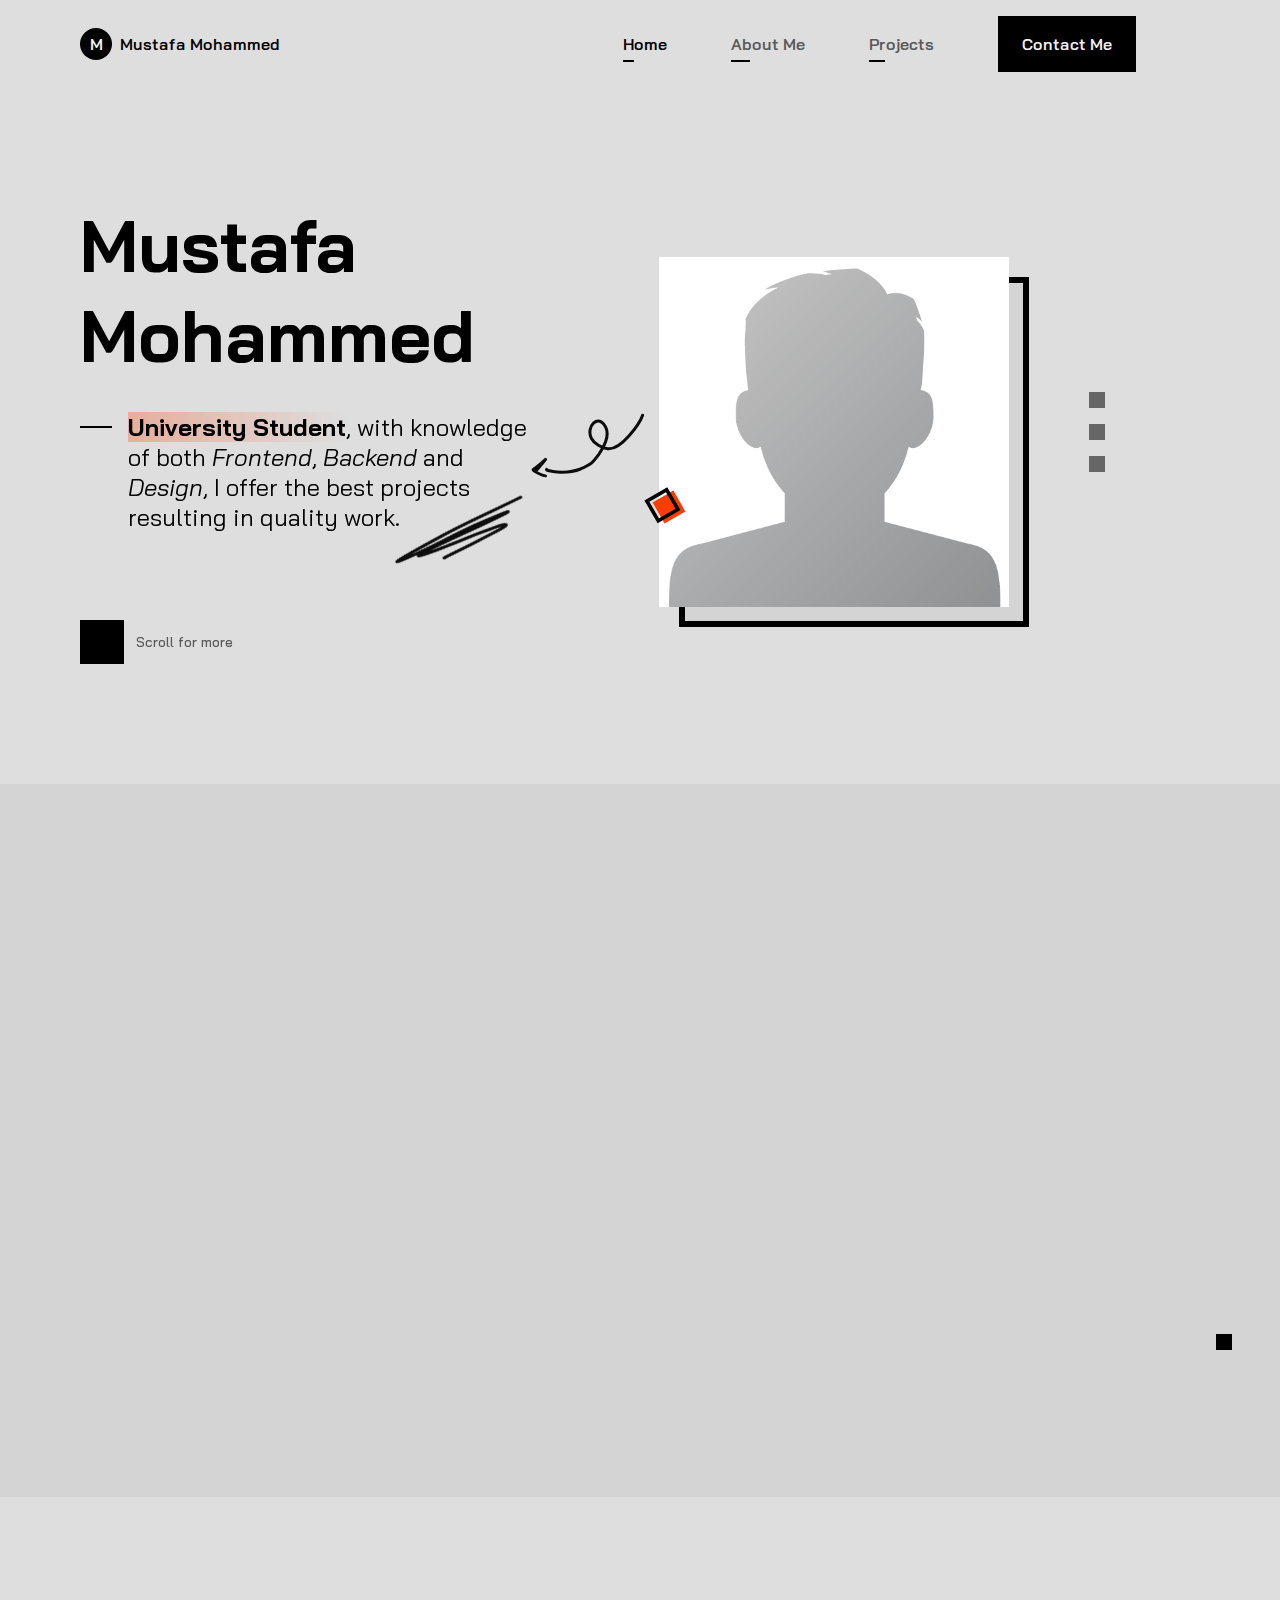
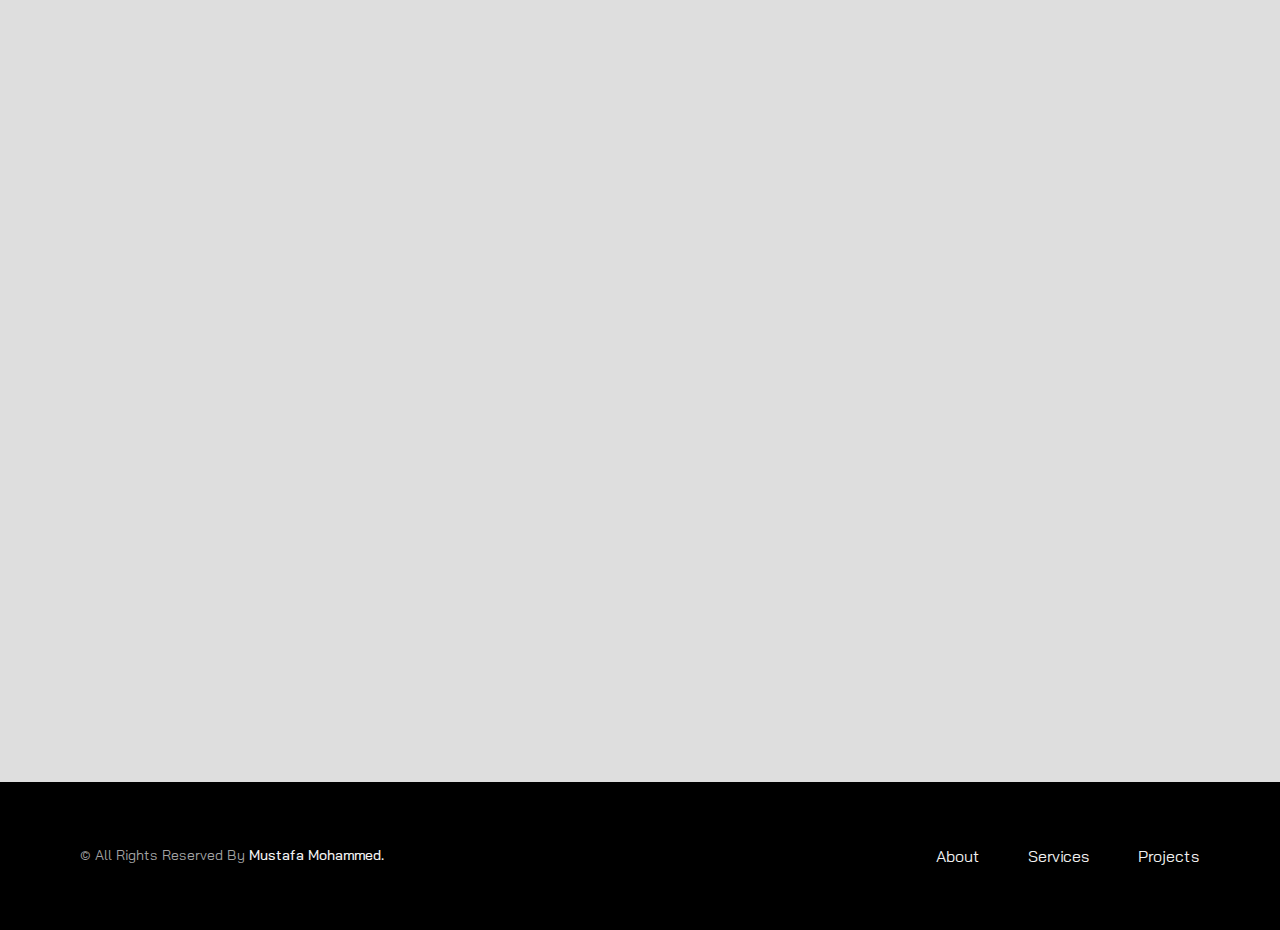
==== commit 7ba120cb: "trying to fix quickly small errors + making sure that I fulfill all the conditions for the assignmen" ====
--- a/index.html
+++ b/index.html
@@ -6,6 +6,7 @@
     <meta name="viewport" content="width=device-width, initial-scale=1.0">
     <link rel="shortcut icon" href="assets/images/favicon.ico" type="image/x-icon">
     <link rel="stylesheet" href="https://cdnjs.cloudflare.com/ajax/libs/remixicon/4.6.0/remixicon.css" crossorigin="">
+    <link href="https://unpkg.com/aos@2.3.1/dist/aos.css" rel="stylesheet">
     <link rel="stylesheet" href="assets/css/styles.css">
     <title>My Portfolio | Home</title>
 </head>
@@ -34,7 +35,7 @@
                         <a href="#projects" class="nav__link">Projects</a>
                     </li>
                     <li class="nav__item">
-                        <a href="#contact" class="nav__link">Contact Me</a>
+                        <a href="#contact" class="nav__link nav__link-button">Contact Me</a>
                     </li>
                 </ul>
                 <!-- Close Button -->
@@ -58,15 +59,15 @@
     <main class="main">
         <section class="home section" id="home">
             <div class="home__container container grid">
-                <h1 class="home__name">Mustafa Mohammed</h1>
-
-                <div class="home__profile">
+                <h1 class="home__name" data-aos="fade-left" data-aos-duration="800">Mustafa Mohammed</h1>
+
+                <div class="home__profile" data-aos="fade-left" data-aos-duration="800">
                     <div class="home__image">
                         <img src="assets/images/owner.png" alt="Owner Image" class="home__img">
                         <div class="home__shadow"></div>
 
-                        <img src="assets/images/curved-arrow.svg" alt="" class="home__arrow">
-                        <img src="assets/images/random-lines.svg" alt="" class="home__line">
+                        <img src="assets/images/curved-arrow.svg" alt="Image of curved arrow" class="home__arrow">
+                        <img src="assets/images/random-lines.svg" alt="Image of random lines" class="home__line">
 
                         <div class="geometric-box"></div>
                     </div>
@@ -84,9 +85,9 @@
                     </div>
                 </div>
 
-                <div class="home__info">
+                <div class="home__info" data-aos="fade-left" data-aos-duration="800">
                     <p class="home__description">
-                        <b>University Student</b>, with knowledge of both Frontend, Backend and Design,
+                        <b>University Student</b>, with knowledge of both <i>Frontend</i>, <i>Backend</i> and <i>Design</i>,
                         I offer the best projects resulting in quality work.
                     </p>
 
@@ -102,13 +103,13 @@
         </section>
 
         <section class="about section" id="about">
-            <div class="about__container container grid">
-                <h2 class="section__title-1">
+            <div class="about__container container grid" data-aos="fade-left" data-aos-duration="800">
+                <h2 class="section__title-1" data-aos="fade-left" data-aos-duration="800">
                     <span>About Me</span>
                 </h2>
 
                 <div class="about__profile">
-                    <div class="about__image">
+                    <div class="about__image" data-aos="right" data-aos-duration="800">
                         <img src="/assets/images/owner.png" alt="Owner Image" class="about__img">
 
                         <div class="about__shadow"></div>
@@ -119,7 +120,7 @@
                     </div>
                 </div>
 
-                <div class="about__info">
+                <div class="about__info" data-aos="fade-left" data-aos-duration="800">
                     <p class="about__description">
                         I'm an Information Architecture student with a focus on <b>web development</b>,
                         <b>programming</b>, and
@@ -130,7 +131,7 @@
 
                     <ul class="about__list">
                         <li class="about__item">
-                            <b>My Tech skills are: </b> HTML, CSS, JavaScript, Python, Figma, Git & GitHub.
+                            <b>My skills are: </b> HTML, CSS, JavaScript, Python, Figma, Git & GitHub.
                         </li>
                     </ul>
 
@@ -148,12 +149,12 @@
         </section>
 
         <section class="services section" id="services">
-            <h2 class="section__title-2">
+            <h2 class="section__title-2" data-aos="fade-right" data-aos-duration="800">
                 <span>Services.</span>
             </h2>
 
             <div class="services__container container grid">
-                <article class="services__card">
+                <article class="services__card" data-aos="slide-up" data-aos-duration="1200">
                     <div class="services__border"></div>
 
                     <div class="services__content">
@@ -171,7 +172,7 @@
                     </div>
                 </article>
 
-                <article class="services__card">
+                <article class="services__card" data-aos="slide-up" data-aos-duration="1500">
                     <div class="services__border"></div>
 
                     <div class="services__content">
@@ -189,7 +190,7 @@
                     </div>
                 </article>
 
-                <article class="services__card">
+                <article class="services__card" data-aos="slide-up" data-aos-duration="1800">
                     <div class="services__border"></div>
 
                     <div class="services__content">
@@ -210,17 +211,77 @@
         </section>
 
         <section class="projects section" id="projects">
-            <h2 class="section__title-1">
+            <h2 class="section__title-1" data-aos="fade-left" data-aos-duration="800">
                 <span>Projects.</span>
             </h2>
 
             <div class="projects__container container grid">
                 <!-- Project 1 -->
-                <article class="projects__card">
+                <article class="projects__card" data-aos="fade-down" data-aos-duration="800">
                     <div class="projects__image">
                         <img src="assets/images/" alt="Project 1 Image" class="projects__img">
 
-                        <a href="" class="project__button button">
+                        <a href="project1.html" class="project__button button">
+                            <i class="ri-arrow-right-up-line"></i>
+                        </a>
+                    </div>
+
+                    <div class="projects__content">
+                        <h3 class="projects__subtitle">Website</h3>
+                        <h2 class="projects__title">Schedular</h2>
+
+                        <p class="projects__description">
+                            [Explanation of the project]
+                        </p>
+                    </div>
+
+                    <div class="projects__buttons">
+                        <a href="https://github.com/" target="_blank" class="projects__link">
+                            <i class="ri-github-fill"></i> View
+                        </a>
+
+                        <a href="https://dribbble.com/" target="_blank" class="projects__link">
+                            <i class="ri-dribbble-line"></i> View
+                        </a>
+                    </div>
+                </article>
+
+                <!-- Project 2 -->
+                <article class="projects__card" data-aos="fade-down" data-aos-duration="1100">
+                    <div class="projects__image">
+                        <img src="assets/images/" alt="Project 2 Image" class="projects__img">
+
+                        <a href="project2.html" class="project__button button">
+                            <i class="ri-arrow-right-up-line"></i>
+                        </a>
+                    </div>
+
+                    <div class="projects__content">
+                        <h3 class="projects__subtitle">Information Beyond Screens</h3>
+                        <h2 class="projects__title">Kindergarten Playground Prototype</h2>
+
+                        <p class="projects__description">
+                            [Explanation of the project]
+                        </p>
+                    </div>
+
+                    <div class="projects__buttons">
+                        <a href="https://github.com/" target="_blank" class="projects__link">
+                            <i class="ri-github-fill"></i> View
+                        </a>
+
+                        <a href="https://dribbble.com/" target="_blank" class="projects__link">
+                            <i class="ri-dribbble-line"></i> View
+                        </a>
+                    </div>
+                </article>
+
+                <!-- Project 3 -->
+                <article class="projects__card" data-aos="fade-down" data-aos-duration="1400">
+                    <div class="projects__image">
+                        <img src="assets/images/" alt="Project 3 Image" class="projects__img">
+
+                        <a href="project3.html" class="project__button button">
                             <i class="ri-arrow-right-up-line"></i>
                         </a>
                     </div>
@@ -245,19 +306,19 @@
                     </div>
                 </article>
 
-                <!-- Project 2 -->
-                <article class="projects__card">
+                <!-- Project 4 -->
+                <article class="projects__card" data-aos="fade-down" data-aos-duration="800">
                     <div class="projects__image">
-                        <img src="assets/images/" alt="Project 2 Image" class="projects__img">
-
-                        <a href="" class="project__button button">
+                        <img src="assets/images/" alt="Project 4 Image" class="projects__img">
+
+                        <a href="project4.html" class="project__button button">
                             <i class="ri-arrow-right-up-line"></i>
                         </a>
                     </div>
 
                     <div class="projects__content">
-                        <h3 class="projects__subtitle">Information Beyond Screens</h3>
-                        <h2 class="projects__title">Kindergarten Playground Prototype</h2>
+                        <h3 class="projects__subtitle">Website</h3>
+                        <h2 class="projects__title">[Name of your project]</h2>
 
                         <p class="projects__description">
                             [Explanation of the project]
@@ -275,12 +336,12 @@
                     </div>
                 </article>
 
-                <!-- Project 3 -->
-                <article class="projects__card">
+                <!-- Project 5 -->
+                <article class="projects__card" data-aos="fade-down" data-aos-duration="1100">
                     <div class="projects__image">
-                        <img src="assets/images/" alt="Project 3 Image" class="projects__img">
-
-                        <a href="" class="project__button button">
+                        <img src="assets/images/" alt="Project 5 Image" class="projects__img">
+
+                        <a href="project5.html" class="project__button button">
                             <i class="ri-arrow-right-up-line"></i>
                         </a>
                     </div>
@@ -304,73 +365,13 @@
                         </a>
                     </div>
                 </article>
-
-                <!-- Project 4 -->
-                <article class="projects__card">
-                    <div class="projects__image">
-                        <img src="assets/images/" alt="Project 4 Image" class="projects__img">
-
-                        <a href="" class="project__button button">
-                            <i class="ri-arrow-right-up-line"></i>
-                        </a>
-                    </div>
-
-                    <div class="projects__content">
-                        <h3 class="projects__subtitle">Website</h3>
-                        <h2 class="projects__title">[Name of your project]</h2>
-
-                        <p class="projects__description">
-                            [Explanation of the project]
-                        </p>
-                    </div>
-
-                    <div class="projects__buttons">
-                        <a href="https://github.com/" target="_blank" class="projects__link">
-                            <i class="ri-github-fill"></i> View
-                        </a>
-
-                        <a href="https://dribbble.com/" target="_blank" class="projects__link">
-                            <i class="ri-dribbble-line"></i> View
-                        </a>
-                    </div>
-                </article>
-
-                <!-- Project 5 -->
-                <article class="projects__card">
-                    <div class="projects__image">
-                        <img src="assets/images/" alt="Project 5 Image" class="projects__img">
-
-                        <a href="" class="project__button button">
-                            <i class="ri-arrow-right-up-line"></i>
-                        </a>
-                    </div>
-
-                    <div class="projects__content">
-                        <h3 class="projects__subtitle">Website</h3>
-                        <h2 class="projects__title">[Name of your project]</h2>
-
-                        <p class="projects__description">
-                            [Explanation of the project]
-                        </p>
-                    </div>
-
-                    <div class="projects__buttons">
-                        <a href="https://github.com/" target="_blank" class="projects__link">
-                            <i class="ri-github-fill"></i> View
-                        </a>
-
-                        <a href="https://dribbble.com/" target="_blank" class="projects__link">
-                            <i class="ri-dribbble-line"></i> View
-                        </a>
-                    </div>
-                </article>
             </div>
         </section>
 
         <section class="contact section" id="contact">
             <div class="contact__container grid">
-                <div class="contact__data">
-                    <h2 class="section--title-2">
+                <div class="contact__data" data-aos="fade-up-left" data-aos-duration="800">
+                    <h2 class="section__title-2">
                         <span>Contact me.</span>
                     </h2>
 
@@ -386,29 +387,33 @@
                     <div class="geometric-box"></div>
                 </div>
 
-                <div class="contact__mail">
+                <div class="contact__mail" data-aos="fade-right" data-aos-duration="800">
                     <h2 class="contact__title">Send Me A Message</h2>
 
                     <form action="" class="contact__form" id="contact-form">
                         <div class="contact__group">
                             <div class="contact__box">
-                                <input type="text" name="usern_name" class="contact__input" id="name" required placeholder="First Name">
+                                <input type="text" name="usern_name" class="contact__input" id="name" required
+                                    placeholder="First Name">
                                 <label for="name" class="contact__label">First Name</label>
                             </div>
 
                             <div class="contact__box">
-                                <input type="email" name="usern_email" class="contact__input" id="email" required placeholder="Email Address">
+                                <input type="email" name="usern_email" class="contact__input" id="email" required
+                                    placeholder="Email Address">
                                 <label for="email" class="contact__label">Email Address</label>
                             </div>
                         </div>
 
                         <div class="contact__box">
-                            <input type="text" name="usern_subject" class="contact__input" id="subject" required placeholder="Subject">
+                            <input type="text" name="usern_subject" class="contact__input" id="subject" required
+                                placeholder="Subject">
                             <label for="subject" class="contact__label">Subject</label>
                         </div>
 
                         <div class="contact__box contact__area">
-                            <textarea name="user_message" id="message" class="contact__input" required placeholder="Message"></textarea>
+                            <textarea name="user_message" id="message" class="contact__input" required
+                                placeholder="Message"></textarea>
                             <label for="message" class="contact__label">Message</label>
                         </div>
 
@@ -418,8 +423,8 @@
                     </form>
                 </div>
 
-                <div class="contact__social">
-                    <img src="assets/images/curved-arrow.svg" alt="" class="contact__social__arrow">
+                <div class="contact__social" data-aos="zoom-in-right" data-aos-duration="800">
+                    <img src="assets/images/curved-arrow.svg" alt="image of curved arrow" class="contact__social-arrow">
 
                     <div class="contact__social-data">
                         <div>
@@ -452,7 +457,7 @@
     </main>
 
     <!-- Footer -->
-     <footer class="footer">
+    <footer class="footer">
         <div class="footer__container container grid">
             <ul class="footer__links">
                 <li>
@@ -470,16 +475,21 @@
 
             <span class="footer__copy">
                 &#169; All Rights Reserved By
-                <a href="">Mustafa Mohammed.</a>
+                <a href="https://www.github.com/">Mustafa Mohammed.</a>
             </span>
         </div>
-     </footer>
-
-     <a href="#" class="scrollup" id="scroll-up">
+    </footer>
+
+    <a href="#" class="scrollup" id="scroll-up">
         <i class="ri-arrow-up-s-line"></i>
-     </a>
-
-    <script src=""></script>
+    </a>
+
+    <!-- for the scrolling transition functionality in JS -->
+    <script src="https://unpkg.com/aos@2.3.1/dist/aos.js"></script>
+    <!-- initializing the funtionality -->
+    <script>
+        AOS.init({});
+    </script>
 
     <script src="assets/js/app.js"></script>
 </body>
--- a/assets/css/styles.css
+++ b/assets/css/styles.css
@@ -60,7 +60,8 @@
     font-size: var(--normal-font-size);
     background-color: var(--body-color);
     color: var(--text-color);
-    transition: background-color .4s; /* for dark mode */
+    transition: background-color .4s;
+    /* for dark mode */
 }
 
 h1,
@@ -129,8 +130,8 @@
 
 .dark-theme .home__description b {
     background: linear-gradient(90deg,
-                hsla(14, 80%, 50%, .3),
-                hsla(14, 80%, 50%, 0));
+            hsla(14, 80%, 50%, .3),
+            hsla(14, 80%, 50%, 0));
 }
 
 .dark-theme :is(.button__ghost, .services__icon i) {
@@ -162,6 +163,7 @@
 
 .section {
     padding-block: 4rem 2rem;
+    overflow: hidden;
 }
 
 .section__title-1,
@@ -213,7 +215,8 @@
 }
 
 .main {
-    overflow: hidden; /* For animation ScrollReveal */
+    overflow: hidden;
+    /* For animation ScrollReveal */
 }
 
 /* HEADER & NAV */
@@ -468,8 +471,8 @@
 
 .home__description b {
     background: linear-gradient(90deg,
-                hsla(14, 98%, 50%, .3),
-                hsla(14, 98%, 50%, 0));
+            hsla(14, 98%, 50%, .3),
+            hsla(14, 98%, 50%, 0));
 }
 
 .home__scroll {
@@ -505,10 +508,12 @@
         transform: translateY(-1rem);
         opacity: 0;
     }
+
     50% {
         transform: translateY(0);
         opacity: 1;
     }
+
     100% {
         transform: translateY(.6rem);
         opacity: 0;
@@ -576,7 +581,8 @@
 
 .about__img {
     position: relative;
-    border: 4px solid var(--black-color); /* --white-color */
+    border: 4px solid var(--black-color);
+    /* --white-color */
     z-index: 1;
 }
 
@@ -903,7 +909,8 @@
     border: 3px solid var(--white-color);
 }
 
-.contact__input:-webkit-autofill { /* this does so that the value inside of the input doesn't become another color (autofill from Google) */
+.contact__input:-webkit-autofill {
+    /* this does so that the value inside of the input doesn't become another color (autofill from Google) */
     transition: background-color 6000s, color 6000s;
 }
 
@@ -940,8 +947,8 @@
     opacity: 0;
 }
 
-.contact__input:focus + .contact__label,
-.contact__input:not(:placeholder-shown).contact__input:not(:focus) + .contact__label {
+.contact__input:focus+.contact__label,
+.contact__input:not(:placeholder-shown).contact__input:not(:focus)+.contact__label {
     opacity: 1;
     top: -16px;
 }
@@ -949,7 +956,7 @@
 .contact__social {
     display: grid;
     row-gap: 1rem;
-    background-color: hsl(0, 0%, 10%);
+    background-color: inherit; /* hsl(0, 0%, 10%) */
     padding-block: 1rem 2rem;
     text-align: center;
 }
@@ -966,13 +973,13 @@
 }
 
 .contact__social-description-1 {
-    color: var(--text-color-light);
+    color: var(--text-color);
     font-size: var(--small-font-size);
     margin-bottom: .5rem;
 }
 
 .contact__social-description-2 {
-    color: var(--white-color);
+    color: var(--title-color);
     font-size: var(--small-font-size);
     font-weight: var(--font-semi-bold);
 }
@@ -1055,3 +1062,511 @@
     bottom: 3rem;
 }
 
+.main {
+    overflow: hidden;
+}
+
+/* BREAKPOINTS */
+/* For the smaller devices */
+@media screen and (min-width: 340px) {
+    .container {
+        margin-inline: 1rem;
+    }
+
+    .home__image {
+        width: 180px;
+    }
+
+    .about__image {
+        width: 160px;
+    }
+
+    .about__shadow {
+        height: 330px;
+        right: -2.5rem;
+    }
+
+    .contact__data {
+        width: 100%;
+    }
+
+    .contact__data .section__title-2 {
+        transform: translateX(0);
+    }
+}
+
+/* For medium-large devices */
+@media screen and (max-width: 576px) {
+
+    .home__container,
+    .about__container,
+    .projects__container {
+        grid-template-columns: 350px;
+        justify-content: center;
+    }
+
+    .contact__data {
+        width: 350px;
+        padding: 4rem 1.5rem;
+    }
+
+    .contact__container {
+        grid-template-columns: 500px;
+        justify-content: center;
+    }
+
+    .contact__group {
+        grid-template-columns: repeat(2, 1fr);
+        column-gap: 1rem;
+    }
+
+    .contact__group {
+        grid-template-columns: repeat(2, 1fr);
+        column-gap: 1rem;
+    }
+
+    .contact__social {
+        background-color: transparent;
+    }
+
+    .contact__social-arrow {
+        filter: invert(1);
+    }
+
+    .contact__social-description-1 {
+        color: var(--text-color);
+    }
+
+    .contact__social-description-2 {
+        color: var(--title-color);
+    }
+
+    .dark-theme .contact__social-arrow {
+        filter: none;
+    }
+}
+
+@media screen and (max-width: 768px) {
+    .services__container {
+        grid-template-columns: repeat(2, 250px);
+    }
+
+    .projects__container {
+        grid-template-columns: repeat(2, 350px);
+    }
+}
+
+/* For large devices */
+@media screen and (min-width: 1024px) and (max-width: 2000px) {
+    .container {
+        margin-inline: auto;
+    }
+
+    .section {
+        padding-block: 7rem 2rem;
+        overflow: hidden;
+    }
+
+    .section__title-1::after,
+    .section__title-2::after {
+        width: 70px;
+        height: 48px;
+    }
+
+    .geometric-box {
+        transform: scale(1.2);
+    }
+
+    .nav {
+        height: calc(var(--header-height) + 2rem);
+        column-gap: 4rem;
+    }
+
+    .nav__close,
+    .nav__toggle,
+    .nav__title,
+    .nav__name {
+        display: none;
+    }
+
+    .nav__list {
+        flex-direction: row;
+        column-gap: 4rem;
+    }
+
+    .nav__menu {
+        margin-left: auto;
+    }
+
+    .nav__link {
+        color: var(--text-color);
+        font-size: var(--normal-font-size);
+    }
+
+    .nav__link:hover {
+        color: var(--title-color);
+    }
+
+    .nav__link::after {
+        background-color: var(--title-color);
+    }
+
+    .active-link {
+        color: var(--title-color);
+    }
+
+    .nav__link-button {
+        background-color: var(--black-color);
+        color: var(--white-color);
+        padding: 1.1rem 1.5rem;
+    }
+
+    .nav__link-button:hover {
+        color: var(--white-color);
+    }
+
+    .nav__link-button::after {
+        background-color: transparent;
+    }
+
+    .change-theme {
+        color: var(--text-color);
+    }
+
+    .change-theme:hover {
+        color: var(--title-color);
+    }
+
+    .home__container {
+        grid-template-columns: repeat(2, 460px);
+        gap: 2rem 4rem;
+        align-items: center;
+        padding-block: 5.5rem;
+    }
+
+    .home__profile {
+        grid-column: 2 / 3;
+        grid-row: 1 / 3;
+    }
+
+    .home__image {
+        width: 350px;
+    }
+
+    .home__shadow {
+        right: -1.25rem;
+        bottom: -1.25rem;
+        border: 6px solid var(--black-color);
+    }
+
+    .home__name,
+    .home__description {
+        text-align: initial;
+    }
+
+    .home__name {
+        align-self: flex-end;
+    }
+
+    .home__info {
+        margin-top: 0;
+        align-self: flex-start;
+    }
+
+    .home__description {
+        position: relative;
+        font-size: var(--h2-font-size);
+        margin-bottom: 5.5rem;
+        padding-left: 3rem;
+    }
+
+    .home__description::after {
+        content: '';
+        width: 32px;
+        height: 2px;
+        background-color: var(--title-color);
+        position: absolute;
+        left: 0;
+        top: 14px;
+    }
+
+    .home__scroll {
+        margin: 0;
+        display: flex;
+        align-items: center;
+        column-gap: .75rem;
+    }
+
+    .home__scroll-text {
+        display: block;
+        color: var(--text-color);
+        font-size: var(--small-font-size);
+        font-weight: var(--font-medium);
+    }
+
+    .home__scroll-box {
+        width: 44px;
+        height: 44px;
+    }
+
+    .home__scroll-box i {
+        font-size: 1.25rem;
+    }
+
+    .home__profile .geometric-box {
+        top: 15rem;
+        z-index: 1000;
+    }
+
+    .home__arrow {
+        top: 8.5rem;
+        left: -7rem;
+        rotate: 100deg;
+        width: 80px;
+    }
+
+    .home__line {
+        left: -15rem;
+        bottom: 1rem;
+        width: 80px;
+        rotate: 30deg;
+    }
+
+    .home__social {
+        left: initial;
+        right: -6rem;
+    }
+
+    .home__social-link {
+        font-size: 1.5rem;
+        padding: .5rem;
+    }
+
+    .about__container {
+        grid-template-columns: 440px 525px;
+        gap: 1rem 9rem;
+        align-items: center;
+        padding-block: 1rem;
+    }
+
+    .about__profile {
+        order: -1;
+        grid-row: 1 / 3;
+    }
+
+    .about__image {
+        width: 350px;
+    }
+
+    .about__img {
+        border: 8px solid var(--black-color);
+    }
+
+    .about__shadow {
+        width: 240px;
+        height: 585px;
+        top: -4rem;
+        right: -5.5rem;
+        border-bottom: 6px solid var(--first-color);
+    }
+
+    .about__profile .geometric-box {
+        right: -4rem;
+        top: 4.5rem;
+    }
+
+    .about__line {
+        width: 80px;
+        right: -2rem;
+        top: 10rem;
+    }
+
+    .about__box {
+        width: 64px;
+        height: 64px;
+        right: -.75rem;
+    }
+
+    .about__container .section__title-1 {
+        align-self: flex-end;
+        margin-inline: 0;
+    }
+
+    .about__info {
+        align-self: flex-start;
+        padding-left: 3rem;
+    }
+
+    .about__description {
+        font-size: var(--h2-font-size);
+        margin-bottom: 2rem;
+    }
+
+    .about__description::after {
+        width: 32px;
+        height: 2px;
+        left: -3rem;
+        top: 14px;
+    }
+
+    .about__list {
+        margin-bottom: 5rem;
+    }
+
+    .about__buttons {
+        justify-content: initial;
+    }
+
+    .button__ghost {
+        padding: .75rem;
+    }
+
+    .button__ghost i {
+        font-size: 1.5rem;
+    }
+
+    .services__container {
+        grid-template-columns: repeat(3, 282px);
+        column-gap: 5rem;
+        padding-block: 3rem 5rem;
+    }
+
+    .services__content {
+        padding: 6.5rem 1.5rem 3.5rem;
+        border: 6px solid var(--black-color);
+    }
+
+    .services__icon i {
+        font-size: 3rem;
+    }
+
+    .services__box {
+        width: 32px;
+        height: 32px;
+    }
+
+    .services__title {
+        margin-bottom: 1.5rem;
+    }
+
+    .services__card:hover .services__border {
+        transform: translate(1.25rem, 1.25rem);
+    }
+
+    .projects__container {
+        grid-template-columns: repeat(3, 352px);
+        padding-block: 3rem 1rem;
+    }
+
+    .projects__card {
+        padding: 1.25rem 1.25rem 2.5rem;
+    }
+
+    .projects__image {
+        margin-bottom: 1rem;
+    }
+
+    .projects__content {
+        margin-bottom: 2rem;
+    }
+
+    .projects__button {
+        right: 1.25rem;
+    }
+
+    .contact__container {
+        grid-template-columns: 440px 670px;
+        grid-template-rows: initial;
+        padding-bottom: 2rem;
+        overflow: hidden;
+    }
+
+    .contact__mail {
+        grid-column: 2 / 3;
+        grid-row: 1 / 3;
+        padding: 7rem 5.5rem 6rem 7.5rem;
+        margin-top: 0;
+    }
+
+    .contact__title {
+        font-size: var(--h3-font-size);
+        text-align: initial;
+    }
+
+    .contact__box {
+        height: 60px;
+    }
+
+    .contact__form .contact__area {
+        height: 11rem;
+    }
+
+    .contact__button {
+        margin-top: 1.25rem;
+        width: max-content;
+    }
+
+    .contact__data {
+        width: 392px;
+        height: 375px;
+        padding: 4.4rem 3.5rem 3.5rem;
+        margin: 7.5rem 0 0 8rem;
+        border-bottom: 6px solid var(--first-color);
+    }
+
+    .contact__data .section__title-2 {
+        margin: 0 0 2rem;
+        transform: translateX(-6.5rem);
+    }
+
+    .contact__social {
+        margin-left: 8rem;
+        text-align: initial;
+    }
+
+    .contact__social-data {
+        flex-direction: row;
+        align-items: center;
+        column-gap: 1.25rem;
+    }
+
+    .contact__social-arrow {
+        width: 40px;
+    }
+
+    .contact__social-link {
+        font-size: 1.5rem;
+        padding: .5rem;
+    }
+
+    .contact__message {
+        bottom: -2.5rem;
+    }
+
+    .dark-theme .contact__data {
+        text-shadow: 4px 0 8px hsla(0, 0%, 4%, .3);
+    }
+
+    .dark-theme .contact__social-description-1 {
+        color: var(--text-color);
+    }
+
+    .dark-theme .contact__social-description-2 {
+        color: var(--white-color);
+    }
+
+    .footer__container {
+        padding-block: 4rem;
+        grid-template-columns: repeat(2, max-content);
+        justify-content: space-between;
+    }
+
+    .footer__links {
+        column-gap: 3rem;
+        order: 1;
+    }
+
+    .scrollup {
+        right: 3rem;
+    }
+}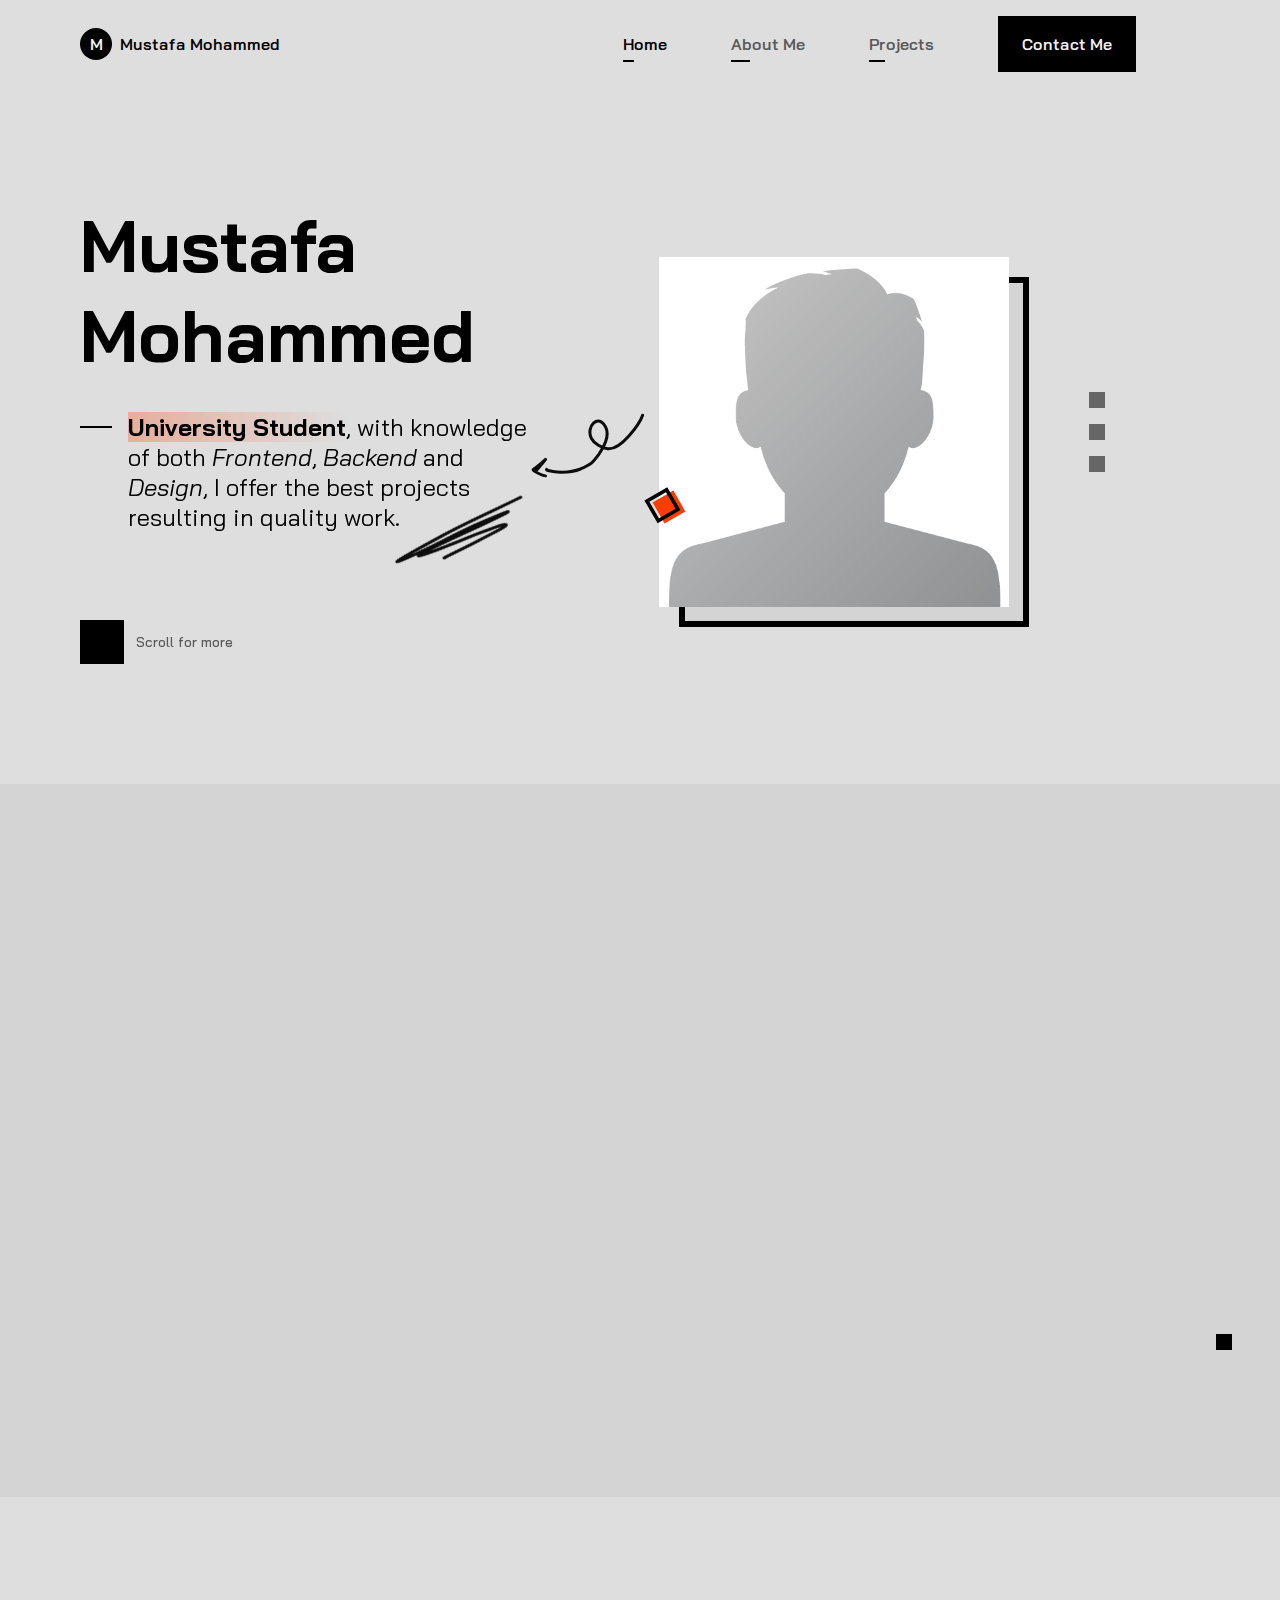
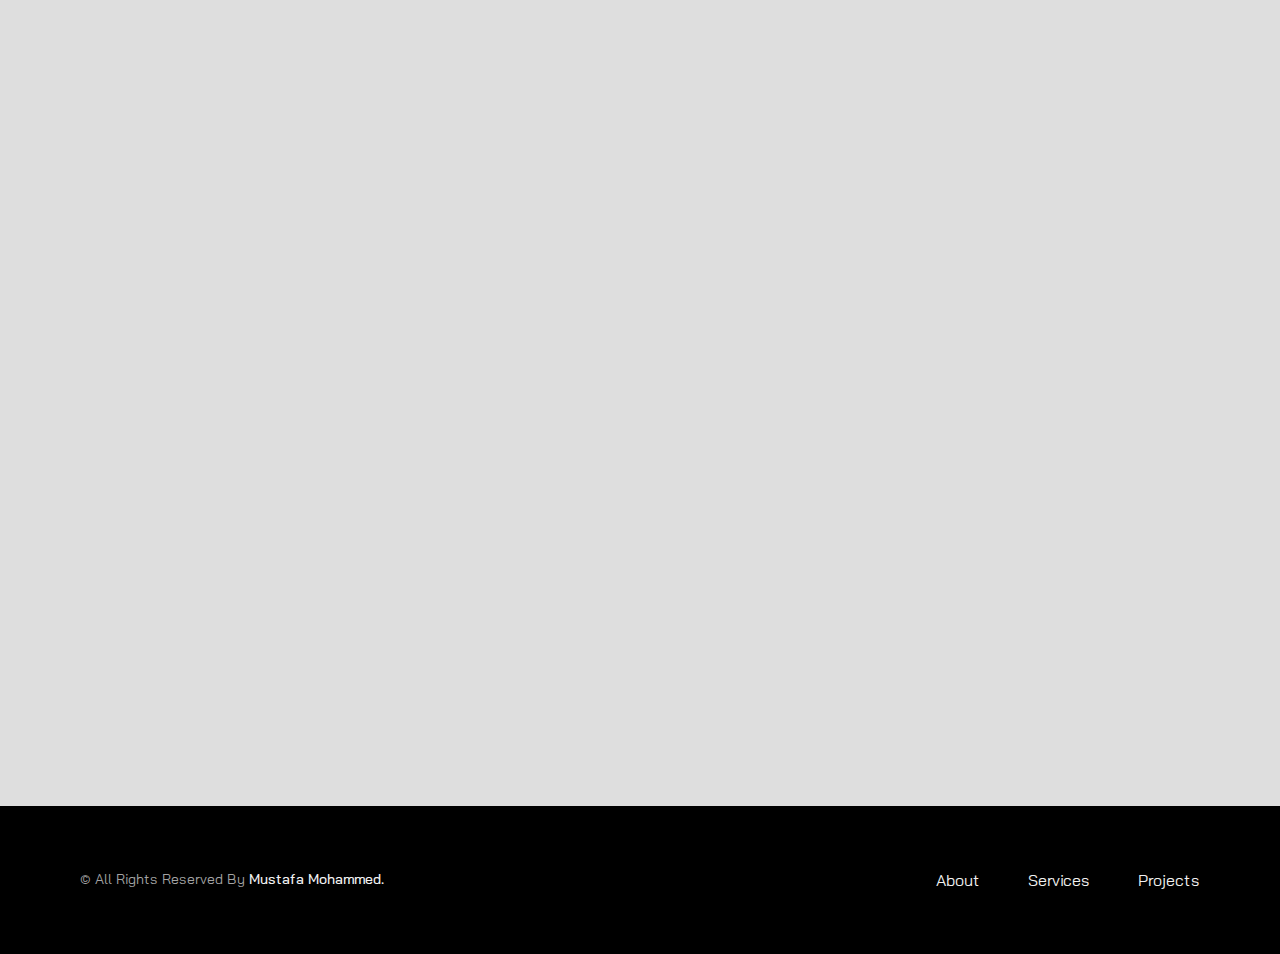
==== commit c6ef5467: "LAST MINUTE CLUTCH!!!!" ====
--- a/index.html
+++ b/index.html
@@ -87,7 +87,8 @@
 
                 <div class="home__info" data-aos="fade-left" data-aos-duration="800">
                     <p class="home__description">
-                        <b>University Student</b>, with knowledge of both <i>Frontend</i>, <i>Backend</i> and <i>Design</i>,
+                        <b>University Student</b>, with knowledge of both <i>Frontend</i>, <i>Backend</i> and
+                        <i>Design</i>,
                         I offer the best projects resulting in quality work.
                     </p>
 
@@ -219,7 +220,7 @@
                 <!-- Project 1 -->
                 <article class="projects__card" data-aos="fade-down" data-aos-duration="800">
                     <div class="projects__image">
-                        <img src="assets/images/" alt="Project 1 Image" class="projects__img">
+                        <img src="assets/images/image_project_1.png" alt="Project 1 Image" class="projects__img">
 
                         <a href="project1.html" class="project__button button">
                             <i class="ri-arrow-right-up-line"></i>
@@ -231,7 +232,9 @@
                         <h2 class="projects__title">Schedular</h2>
 
                         <p class="projects__description">
-                            [Explanation of the project]
+                            A group project that was designed to solve the challenge of managing complex schedules and
+                            coordinating events across teams, featuring an intuitive drag-and-drop interface that
+                            enables users to create, modify, and organize appointments seamlessly.
                         </p>
                     </div>
 
@@ -249,7 +252,7 @@
                 <!-- Project 2 -->
                 <article class="projects__card" data-aos="fade-down" data-aos-duration="1100">
                     <div class="projects__image">
-                        <img src="assets/images/" alt="Project 2 Image" class="projects__img">
+                        <img src="assets/images/image_project_2.png" style="width: 400px; height: 200px;" alt="Project 2 Image" class="projects__img">
 
                         <a href="project2.html" class="project__button button">
                             <i class="ri-arrow-right-up-line"></i>
@@ -261,7 +264,8 @@
                         <h2 class="projects__title">Kindergarten Playground Prototype</h2>
 
                         <p class="projects__description">
-                            [Explanation of the project]
+                            A design and iterative development of an interactive spinning carousel prototype, created
+                            within the themes of quantified self and street.
                         </p>
                     </div>
 
@@ -279,9 +283,42 @@
                 <!-- Project 3 -->
                 <article class="projects__card" data-aos="fade-down" data-aos-duration="1400">
                     <div class="projects__image">
-                        <img src="assets/images/" alt="Project 3 Image" class="projects__img">
+                        <img src="assets/images/image_project_3.png" alt="Project 3 Image" class="projects__img">
 
                         <a href="project3.html" class="project__button button">
+                            <i class="ri-arrow-right-up-line"></i>
+                        </a>
+                    </div>
+
+                    <div class="projects__content">
+                        <h3 class="projects__subtitle">Website</h3>
+                        <h2 class="projects__title">Twitetr Project</h2>
+
+                        <p class="projects__description">
+                            "Twitetr" is a web service where users can write tweets and have them spell-checked before
+                            they are published. The tweets are analyzed using the LIBRIS spelling API, and the user
+                            receives spelling suggestions to correct any errors. After approval, tweets can be published
+                            and disseminated on BlueSky.
+                        </p>
+                    </div>
+
+                    <div class="projects__buttons">
+                        <a href="https://github.com/SamanMau/Bluesky-project" target="_blank" class="projects__link">
+                            <i class="ri-github-fill"></i> View
+                        </a>
+
+                        <a href="https://dribbble.com/" target="_blank" class="projects__link">
+                            <i class="ri-dribbble-line"></i> View
+                        </a>
+                    </div>
+                </article>
+
+                <!-- Project 4 -->
+                <!-- <article class="projects__card" data-aos="fade-down" data-aos-duration="800">
+                    <div class="projects__image">
+                        <img src="assets/images/" alt="Project 4 Image" class="projects__img">
+
+                        <a href="project4.html" class="project__button button">
                             <i class="ri-arrow-right-up-line"></i>
                         </a>
                     </div>
@@ -304,14 +341,14 @@
                             <i class="ri-dribbble-line"></i> View
                         </a>
                     </div>
-                </article>
-
-                <!-- Project 4 -->
-                <article class="projects__card" data-aos="fade-down" data-aos-duration="800">
+                </article> -->
+
+                <!-- Project 5 -->
+                <!-- <article class="projects__card" data-aos="fade-down" data-aos-duration="1100">
                     <div class="projects__image">
-                        <img src="assets/images/" alt="Project 4 Image" class="projects__img">
-
-                        <a href="project4.html" class="project__button button">
+                        <img src="assets/images/" alt="Project 5 Image" class="projects__img">
+
+                        <a href="project5.html" class="project__button button">
                             <i class="ri-arrow-right-up-line"></i>
                         </a>
                     </div>
@@ -334,37 +371,7 @@
                             <i class="ri-dribbble-line"></i> View
                         </a>
                     </div>
-                </article>
-
-                <!-- Project 5 -->
-                <article class="projects__card" data-aos="fade-down" data-aos-duration="1100">
-                    <div class="projects__image">
-                        <img src="assets/images/" alt="Project 5 Image" class="projects__img">
-
-                        <a href="project5.html" class="project__button button">
-                            <i class="ri-arrow-right-up-line"></i>
-                        </a>
-                    </div>
-
-                    <div class="projects__content">
-                        <h3 class="projects__subtitle">Website</h3>
-                        <h2 class="projects__title">[Name of your project]</h2>
-
-                        <p class="projects__description">
-                            [Explanation of the project]
-                        </p>
-                    </div>
-
-                    <div class="projects__buttons">
-                        <a href="https://github.com/" target="_blank" class="projects__link">
-                            <i class="ri-github-fill"></i> View
-                        </a>
-
-                        <a href="https://dribbble.com/" target="_blank" class="projects__link">
-                            <i class="ri-dribbble-line"></i> View
-                        </a>
-                    </div>
-                </article>
+                </article> -->
             </div>
         </section>
 
--- a/assets/css/styles.css
+++ b/assets/css/styles.css
@@ -1196,6 +1196,9 @@
 
     .nav__menu {
         margin-left: auto;
+        display: grid;
+        grid-template-columns: repeat(auto-fit, minmax(150px, 1fr));
+        gap: 1rem;
     }
 
     .nav__link {
@@ -1458,6 +1461,12 @@
         padding-block: 3rem 1rem;
     }
 
+    .projects__container {
+        display: grid;
+        grid-template-columns: repeat(auto-fit, minmax(250px, 1fr));
+        gap: 2rem;
+    }
+    
     .projects__card {
         padding: 1.25rem 1.25rem 2.5rem;
     }
